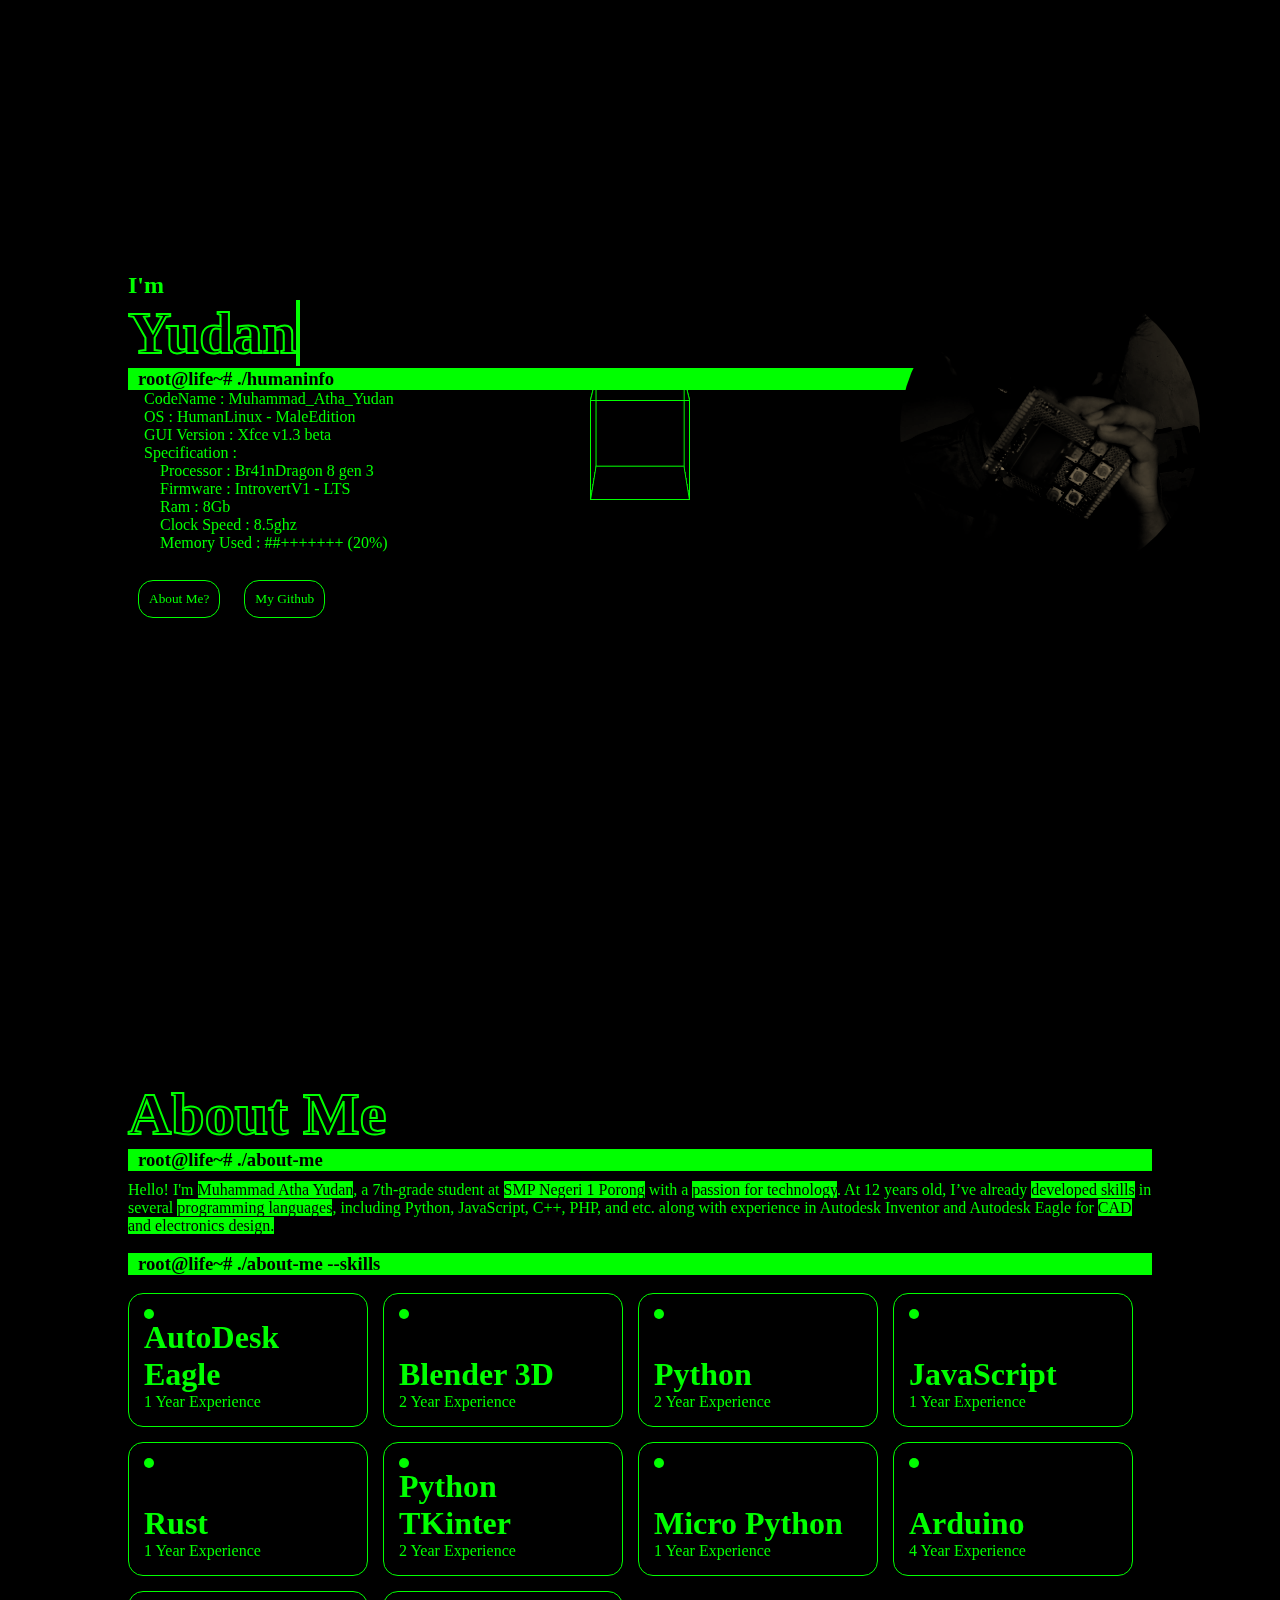
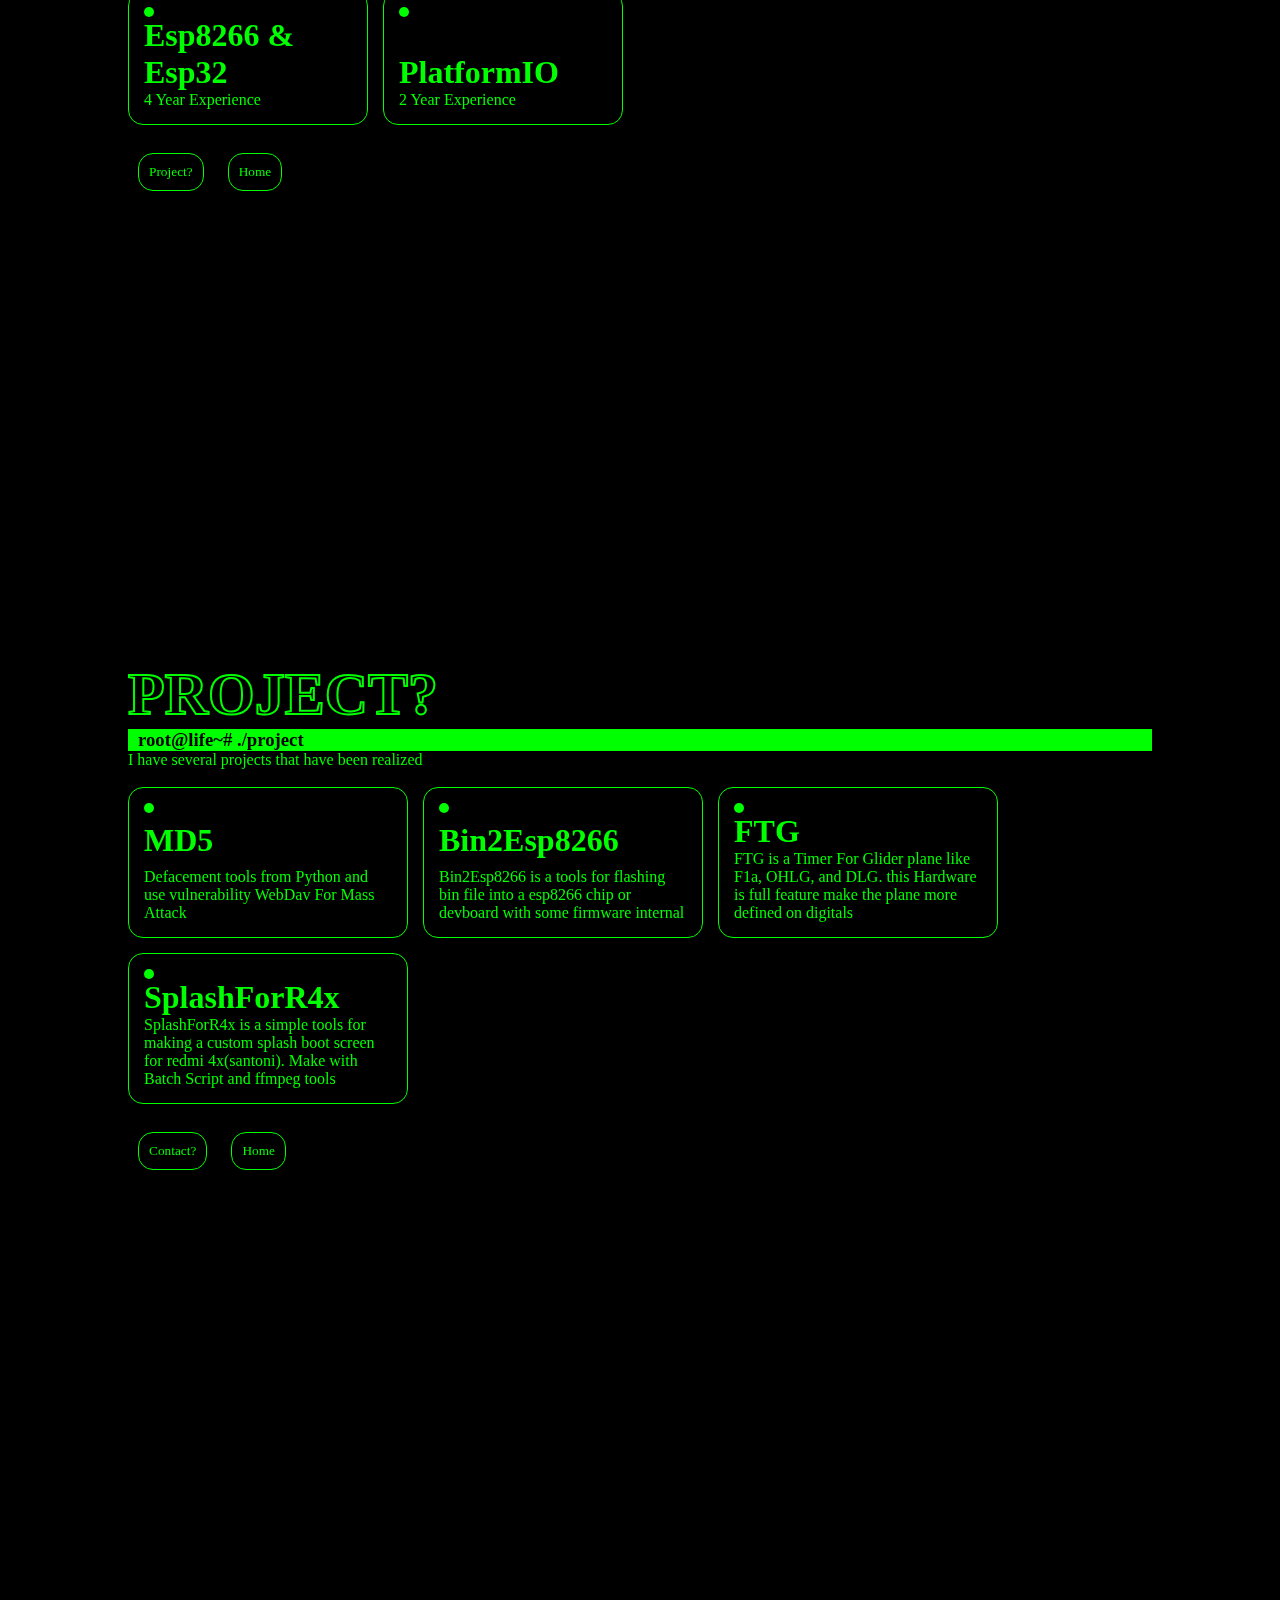
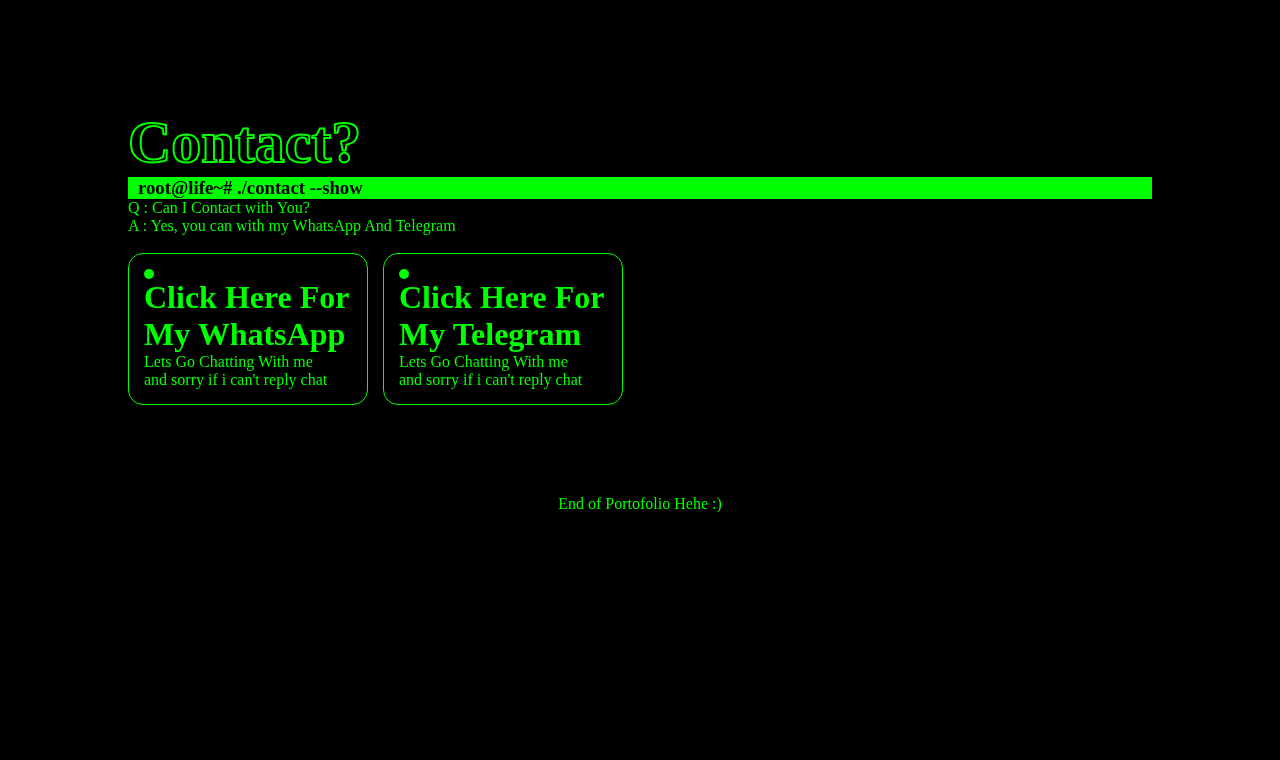
==== index.html @ 8630c917 "Update index.html" ====
<!DOCTYPE html>
<html lang="en">
<head>
    <meta charset="UTF-8">
    <meta http-equiv="X-UA-Compatible" content="IE=edge">
    <meta name="viewport" content="width=device-width, initial-scale=1.0">
    <title>Portofolio.</title>
    <link rel="stylesheet" href="./src/style/global.css"/>
</head>
<body>
    
    <div class="container">
        <div class="bg">
            <div class="perspective">
                <div class="box" id="box">
                    <div class="face top"></div>
                    <div class="face bottom"></div>
                    <div class="face back"></div>
                    <div class="face front"></div>
                    <div class="face left"></div>
                    <div class="face right"></div>
                </div>
              </div>
        </div>
        <div class="hal1">
            <div class="main">
                <div class="img">
                </div>
                <div class="title">
                    <h2>I'm</h2>
                    <h1><a class="typewrite" data-period="2000" data-type='[ "Yudan", "Hardware Engineer", "Software Engineer", "FVSCyber"]'>
                        <span class="wrap"></span>
                      </a></h1>
                    <h3>root@life~# ./humaninfo</h3>
                    <pre>
    CodeName : Muhammad_Atha_Yudan
    OS : HumanLinux - MaleEdition
    GUI Version : Xfce v1.3 beta
    Specification :
        Processor : Br41nDragon 8 gen 3
        Firmware : IntrovertV1 - LTS
        Ram : 8Gb
        Clock Speed : 8.5ghz
        Memory Used : ##+++++++ (20%)
                    </pre>
                    <div class="button">
                        <button onclick="location='#about-me'">About Me?</button>
                        <button onclick="location='https://github.com/FVSCyber'">My Github</button>
                    </div>
                </div>
            </div>
        </div>
        <div class="hal2" id="about-me">
            <div class="main">
                <!-- <div class="img"></div> -->
                <div class="content">
                    <div class="title">
                        <h1>About Me</h1>
                        <h3>root@life~# ./about-me</h3>
                        <p>Hello! I'm <u>Muhammad Atha Yudan</u>, a 7th-grade student at <u>SMP Negeri 1 Porong</u> with a <u>passion for technology</u>. At 12 years old, I’ve already <u>developed skills</u> in several <u>programming languages</u>, including Python, JavaScript, C++, PHP, and etc. along with experience in Autodesk Inventor and Autodesk Eagle for <u>CAD and electronics design.</u></p>
                        <br>
                        <h3>root@life~# ./about-me --skills</h3>
                        <br>
                    </div>
                    <div class="card">
                        <div class="item">
                            <div class="inti" data-images="">
                                <h1>AutoDesk Eagle</h1>
                                <p>1 Year Experience</p>
                            </div>
                        </div>
                        <div class="item">
                            <div class="inti" data-images="">
                                <h1>Blender 3D</h1>
                                <p>2 Year Experience</p>
                            </div>
                        </div>
                        <div class="item">
                            <div class="inti" data-images="">
                                <h1>Python</h1>
                                <p>2 Year Experience</p>
                            </div>
                        </div>
                        <div class="item">
                            <div class="inti" data-images="">
                                <h1>JavaScript</h1>
                                <p>1 Year Experience</p>
                            </div>
                        </div>
                        <div class="item">
                            <div class="inti" data-images="">
                                <h1>Rust</h1>
                                <p>1 Year Experience</p>
                            </div>
                        </div>
                        <div class="item">
                            <div class="inti" data-images="">
                                <h1>Python TKinter</h1>
                                <p>2 Year Experience</p>
                            </div>
                        </div>
                        <div class="item">
                            <div class="inti" data-images="">
                                <h1>Micro Python</h1>
                                <p>1 Year Experience</p>
                            </div>
                        </div>
                        <div class="item">
                            <div class="inti" data-images="">
                                <h1>Arduino</h1>
                                <p>4 Year Experience</p>
                            </div>
                        </div>
                        <div class="item">
                            <div class="inti" data-images="">
                                <h1>Esp8266 & Esp32</h1>
                                <p>4 Year Experience</p>
                            </div>
                        </div>
                        <div class="item">
                            <div class="inti" data-images="">
                                <h1>PlatformIO</h1>
                                <p>2 Year Experience</p>
                            </div>
                        </div>
                    </div>
                    <br>
                    <div class="button">
                        <button onclick="location='#project'">Project?</button>
                        <button onclick="location='#'">Home</button>
                    </div>
                </div>
            </div>
        </div>
        <div class="hal3" id="project">
            <div class="main">
                <div class="content">
                    <div class="title">
                        <h1>PROJECT?</h1>
                        <h3>root@life~# ./project</h3>
                        <p>I have several projects that have been realized</p>
                    </div>
                    <br>
                    <div class="card">
                        <div class="item">
                            <!-- <img src="./src/img/MASSDEFACE5-11-3-2024.png" alt="" style=" max-height: 180px; max-width: 100%;"> -->
                            <h1 images="md5">MD5</h1>
                            <!-- <h3>(MassDeface5)</h3> -->
                            <p>Defacement tools from Python and use vulnerability WebDav For Mass Attack</p>
                        </div>
                        <div class="item">
                            <!-- <img src="./src/img/heart.gif" alt="" style=" max-height: 180px; max-width: 100%;"> -->
                            <h1 images="md5">Bin2Esp8266</h1>
                            <!-- <h3>(Coming Soon)</h3> -->
                            <!-- <h3>(MassDeface5)</h3> -->
                            <p>Bin2Esp8266 is a tools for flashing bin file into a esp8266 chip or devboard with some firmware internal</p>
                        </div>
                        <div class="item">
                            <!-- <img src="./src/img/heart.gif" alt="" style=" max-height: 180px; max-width: 100%;"> -->
                            <h1 images="md5">FTG</h1>
                            <!-- <h3>(MassDeface5)</h3> -->
                            <p>FTG is a Timer For Glider plane like F1a, OHLG, and DLG. this Hardware is full feature make the plane more defined on digitals</p>
                        </div>
                        <div class="item">
                            <!-- <img src="./src/img/heart.gif" alt="" style=" max-height: 180px; max-width: 100%;"> -->
                            <h1 images="md5">SplashForR4x</h1>
                            <!-- <h3>(MassDeface5)</h3> -->
                            <p>SplashForR4x is a simple tools for making a custom splash boot screen for redmi 4x(santoni). Make with Batch Script and ffmpeg tools</p>
                        </div>
                    </div>
                    <br>
                    <div class="button">
                        <button onclick="location='#contact'">Contact?</button>
                        <button onclick="location='#'">Home</button>
                    </div>
                </div>
            </div>
        </div>
        <div class="hal4">
            <div class="main">
                <div class="content">
                    <div class="title">
                        <h1>Contact?</h1>
                        <h3>root@life~# ./contact --show</h3>
                        <p>Q : Can I Contact with You?
                            <br>A : Yes, you can with my WhatsApp And Telegram  
                        </p>
                        <br>
                    </div>
                    <div class="card">
                        <div class="item" onclick="location='https://api.whatsapp.com/send?phone=089672140030&text=hello+friend'">
                            <h1>Click Here For<br>My WhatsApp</h1>
                            <p>Lets Go Chatting With me <br>and sorry if i can't reply chat</p>
                        </div>
                        <div class="item" onclick="location='https://t.me/yudanatha'">
                            <h1>Click Here For<br>My Telegram</h1>
                            <p>Lets Go Chatting With me <br>and sorry if i can't reply chat</p>
                        </div>
                    </div>
                </div>
                <br>
                <br>
                <br>
                <br>
                <br>
                End of Portofolio Hehe :)
            </div>
        </div>
    </div>
    
    <script src="./src/js/index.js"></script>
    <script>
    
    </script>
</body>
</html>
---- src/style/global.css ----
/*? global clearing */
@import url('https://fonts.cdnfonts.com/css/ica-rubrik-bold');
:root{
    --color1: #000000;
    --color2: #3E065F;
    --color3: #00ff00;
    --color4: #00ff00;
    --size: 100px;
    scroll-behavior: smooth;
    cursor: url("../img/arrowhead\ \(1\).png"), auto;
}
  /* width */
::-webkit-scrollbar {
    width: 5px;
}
::-webkit-scrollbar-corner{
    background-color: #00ff00;
    /* height: 100px; */
}
/* Track */
::-webkit-scrollbar-track {
    background: #000000;
}

/* Handle */
::-webkit-scrollbar-thumb {
    /* background: var(--color4);  */
    border: 1px solid var(--color4);
    border-radius: 15px 0px 0px 15px;
}
::-webkit-scrollbar-thumb:active{
    background-color: var(--color4);
}

/* Handle on hover */
/* ::-webkit-scrollbar-thumb:hover {
  background: #555; 
} */
#canvas-container {
    position: fixed;
    top: 0;
    left: 0;
    width: 100vw;
    height: 100vh;
    display: flex;
    align-items: center;
    justify-content: center;
  }
*,
html,
body {
    font-family: 'ICA RubriK';
    /* font-family: 'Courier New', Courier, monospace; */
    margin: 0;
    padding: 0;
    box-sizing: border-box;
    /* background-color: #000000; */
}
body{
    background-color: #000000;
}
.bg{
    position: fixed;
    /* background-image: url("../img/heart.gif"); */
    /* background-position: center;
    background-repeat: no-repeat;
    background-size: 300px; */
    display: flex;
    justify-content: center;
    align-items: center;
    width: 100%;
    height: 100vh;
    z-index: -999999;
}
.hal1{
    z-index: 1;
    width: 100%;
    height: 100vh;
    /* background-color: var(--color1); */
    color: var(--color4);
    display: flex;
    justify-content: center;
    align-items: center;
}
.container{
    width: 100%;
    height: auto;
}
.main{
    z-index: 3;
    display: flex;
    flex-direction: column;
    width: 80%;
    justify-content: center;
    align-items: center;
    height: 100vh;
}
.img{
    cursor: url("../img/target-scope\ \(1\).png"), pointer;
    /* background-image: url("../img/heart.gif"); */
    background-image: url("../img/Char.jpeg");
    background-position: center;
    background-repeat: no-repeat;
    background-size: cover;
    width: 200px;
    height: 200px;
    border-radius: 50%;
    -webkit-filter: brightness(72%) contrast(135%) sepia(50%);
    filter: brightness(42%) contrast(135%) sepia(100%);
    /* border: 2px solid var(--color3); */
    /* box-shadow: 0 0 10px 5px var(--color4), 0 0 10px 10px var(--color3); */
    margin-bottom: 40px;
    /* animation: blink 4s cubic-bezier(0.075, 0.82, 0.165, 1) 0s forwards infinite; */
    transition: all ease-in-out .5s;
}
.img:hover{
    -webkit-filter: brightness(104%) contrast(120%);
    filter: brightness(108%) contrast(120%);
    transform: scale(1.2);
    /* opacity: 60%; */
}
@keyframes blink {
    0%{
        box-shadow: 0 0 10px 5px var(--color4), 0 0 10px 10px var(--color3);
    }
    50%{
        /* transform: rotateY(45deg) rotateX(45deg) scale(1.2); */
        box-shadow: none;

    }
    100%{
        box-shadow: 0 0 10px 5px var(--color4), 0 0 10px 10px var(--color3);
    }
}
.title {
    width: 100%;
    /* max-width: 80%; */
}
.title h1{
    color: transparent;
    -webkit-text-stroke: 2px var(--color3);
    font-size: 35px;
}

.title h3{
    color: var(--color1);
    background-color: var(--color4);
    padding-left: 10px;
    width: 100%;
}
.button button{
    /* margin-top: 20px; */
    cursor: url("../img/target-scope\ \(1\).png"), pointer;
    margin: 10px;
    border: 1px solid var(--color4);
    padding: 10px;
    background-color: transparent;
    color: var(--color4);
    border-radius: 15px;
    transition: all cubic-bezier(0.075, 0.82, 0.165, 1) .3s;
}
.button button:hover{
    /* background-color: var(--color4); */
    /* color: var(--color1); */
    box-shadow: -3px 3px 2px 0 var(--color4);
    transform: scale(1.1);
}
.hal2{
    background-size: 200px;
    width: 100%;
    height: 300vh;
    /* background-color: black; */
    color: var(--color4);
    display: flex;
    justify-content: center;
    align-items: center;
}

.hal2 .main .img{
    width: 100px;
    height: 100px;
}
.hal2 .main{
    display: flex;
    height: max-content;
    /* flex-direction: row; */
    /* font-size: 10px; */
}
.hal2 .main .title p{
    margin-top: 10px;
}
.hilight{
    width: fit-content;
    color: var(--color1);
    background-color: var(--color4);
}
.card {
    display: flex;
    flex-wrap: wrap;
    justify-content: start;
    gap: 15px;
    columns: 300px;
}

.card .item {
    background-size: cover;
    border: 1px solid var(--color4);
    padding: 15px;
    display: flex;
    flex-direction: column;
    align-items: start;
    justify-content: space-between;
    width: 180px;
    border-radius: 15px;
    box-sizing: border-box;
    transition: all cubic-bezier(0.075, 0.82, 0.165, 1) 1s;
}
.card .item::before{
    /* background: #fff; */
    border-radius: 50px;
    content: "";
    position: sticky;
    width: 10px;
    height: 10px;
    background-color: var(--color4);
    /* background-image: url("../img/Char.jpeg"); */
    background-position: center;
    background-repeat: no-repeat;
    background-size: cover;
    transition: all cubic-bezier(0.075, 0.82, 0.165, 1) 1s;
    left: 0%;
}
.card .item:hover::before{
    width: 100%;
    /* height: 100px; */
    /* background-size: 100px; */
    /* left: 5%; */
}
.card .item:hover{
    box-shadow: -5px 5px 1px 1px var(--color4);
    transform: scale(1.05);
}
.content{
    width: 100%;
}
.hal3{
    width: 100%;
    height: 120vh;
    /* background-color: black; */
    color: var(--color4);
    display: flex;
    justify-content: center;
    align-items: center;
}
.hal3 .card .item{
    width: 280px;
}
u{
    background-color: var(--color4);
    color: var(--color1);
    text-decoration: none;
}
.hal4{
    z-index: 1;
    width: 100%;
    height: 100vh;
    /* background-color: var(--color1); */
    color: var(--color4);
    display: flex;
    justify-content: center;
    align-items: center;
}

.perspective {
  position: relative;
  perspective: 800px;
  perspective-origin: 50% -200px;
}

.box {  
  width: var(--size);
  aspect-ratio: 1;  

  position: relative;
  transform-style: preserve-3d;
  
  transform-origin: 50px bottom -50px;
  /* transform: rotateY(80deg); */
  /* animation: rotate 4s linear infinite; */
}

.face {
  position: absolute;
  display: flex;
  justify-content: center;
  align-items: center;
  width: var(--size);
  aspect-ratio: 1;
  color: #00ff00;
  /* background-color: hsl(
    ,
    100%,
    var(--lightness)
  ); */
  border: 1px solid var(--color4);
  
  transform-style: preserve-3d;
}

.face.front {
  --lightness: 66%;
}

.face.bottom {
  --lightness: 74%;
  top: 100%;
  transform-origin: top;
  transform: rotateX(-90deg);
}

.face.top {
  --lightness: 74%;
  bottom: 100%;
  transform-origin: bottom;
  transform: rotateX(90deg);
}

.face.back {
  --lightness: 78%;
  bottom: 200%;
  transform-origin: center 150px -50px;
  transform: rotateX(180deg);
}

.face.right {
  --lightness: 70%;
  left: 100%;
  transform-origin: left;
  transform: rotateY(90deg);
}

.face.left {
  --lightness: 70%;
  right: 100%;
  transform-origin: right;
  transform: rotateY(-90deg);
}

@keyframes rotate {
  from {
    transform: rotate(0);
  }
  to {
    transform: rotateY(360deg);
  }
}
  
@media (min-width: 1024px) {
    .hal1 .img{
        position: absolute;
        right: 80px;
        width: 300px;
        height: 300px;
    }
    .hal2{
        height: 120vh;
    }
    /* .hal1 .title h1::before{
        content: "MUHAMMAD ATHA ";
    } */
    .card .item {
        width: 240px;
    }
    
    /* .card  */
    .title h1{
        font-size: 60px;
    }
}


/* Responsive styling */
@media (max-width: 768px) {
    .img{
        -webkit-filter: brightness(104%) contrast(120%);
    filter: brightness(108%) contrast(120%);
    }
    .card .item {
        width: 100%;
    }
    .hal3 .card .item {
        width: 100%;
    }
}
@media (max-width: 480px) {
    .hal2{
        height: 240vh;
    }
    .img{
    transform: scale(0.7);
    }
    .img:hover{
    transform: scale(0.8);
    }
}
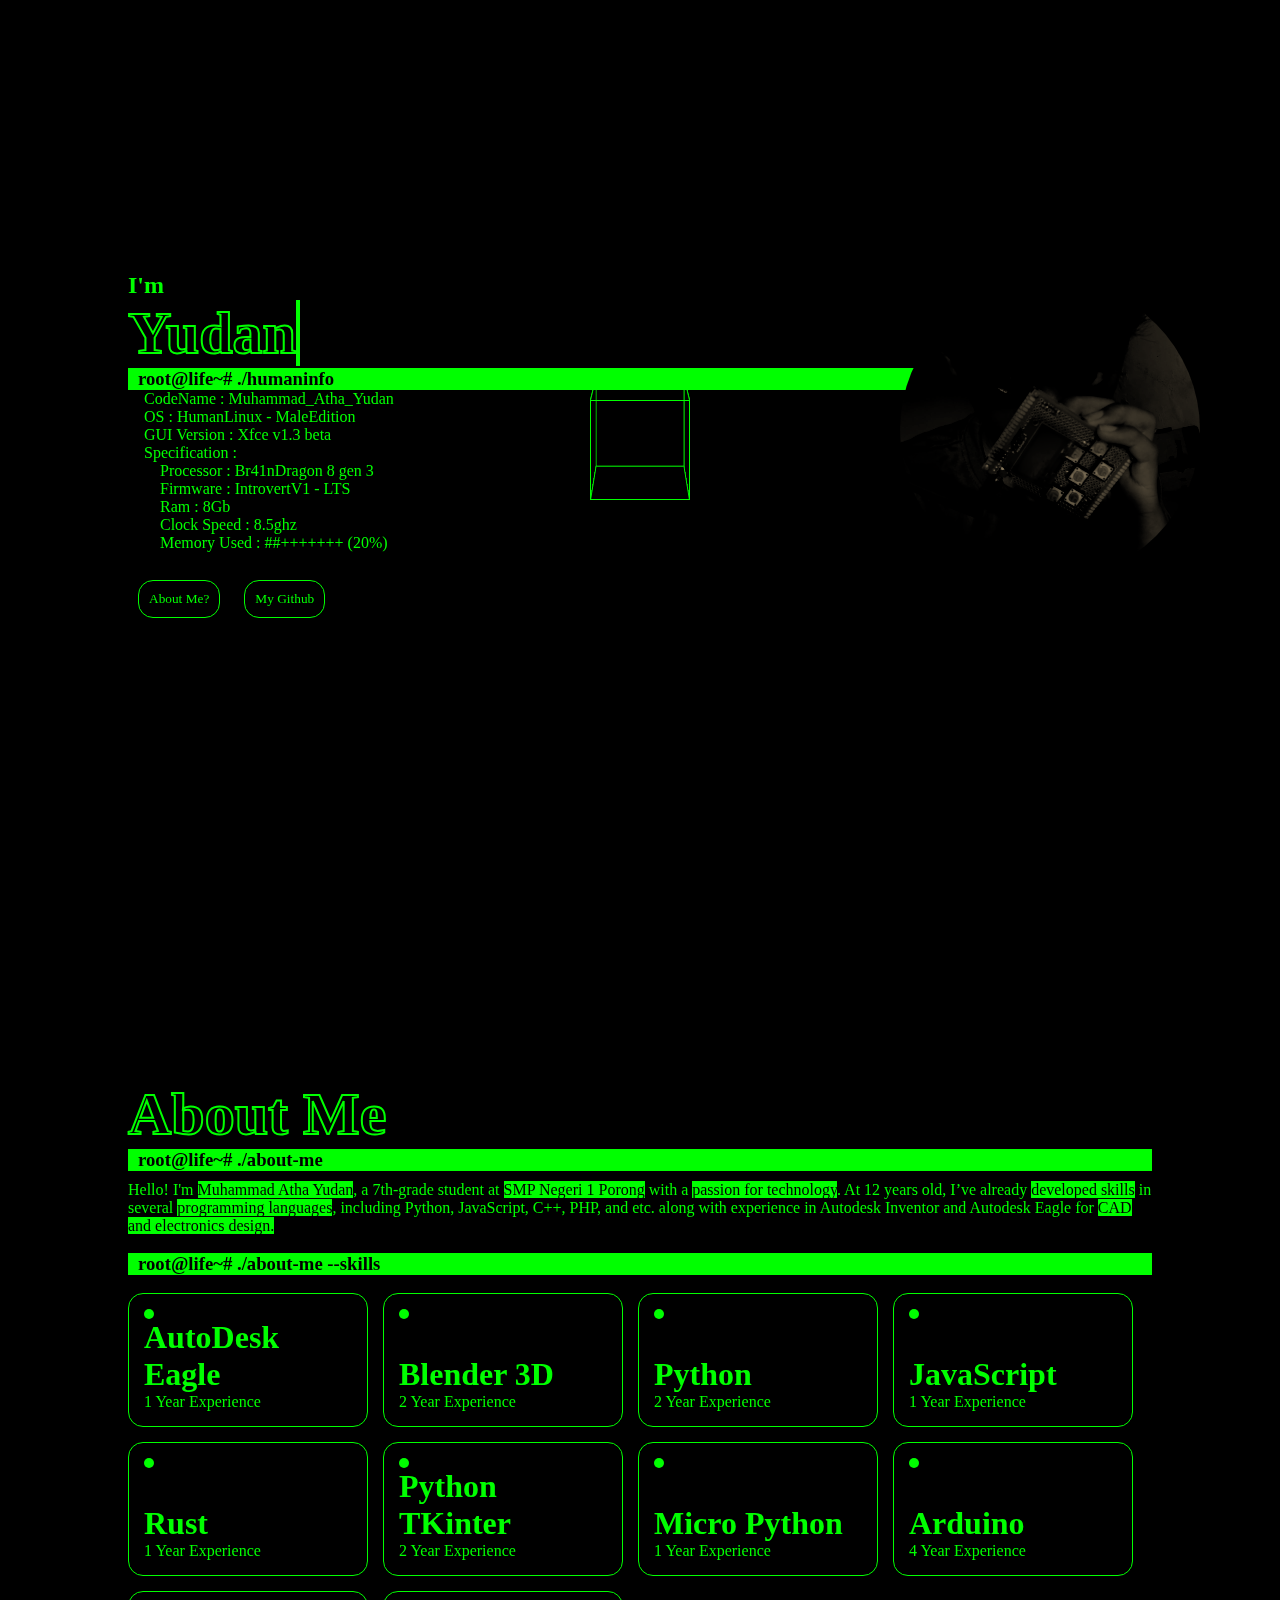
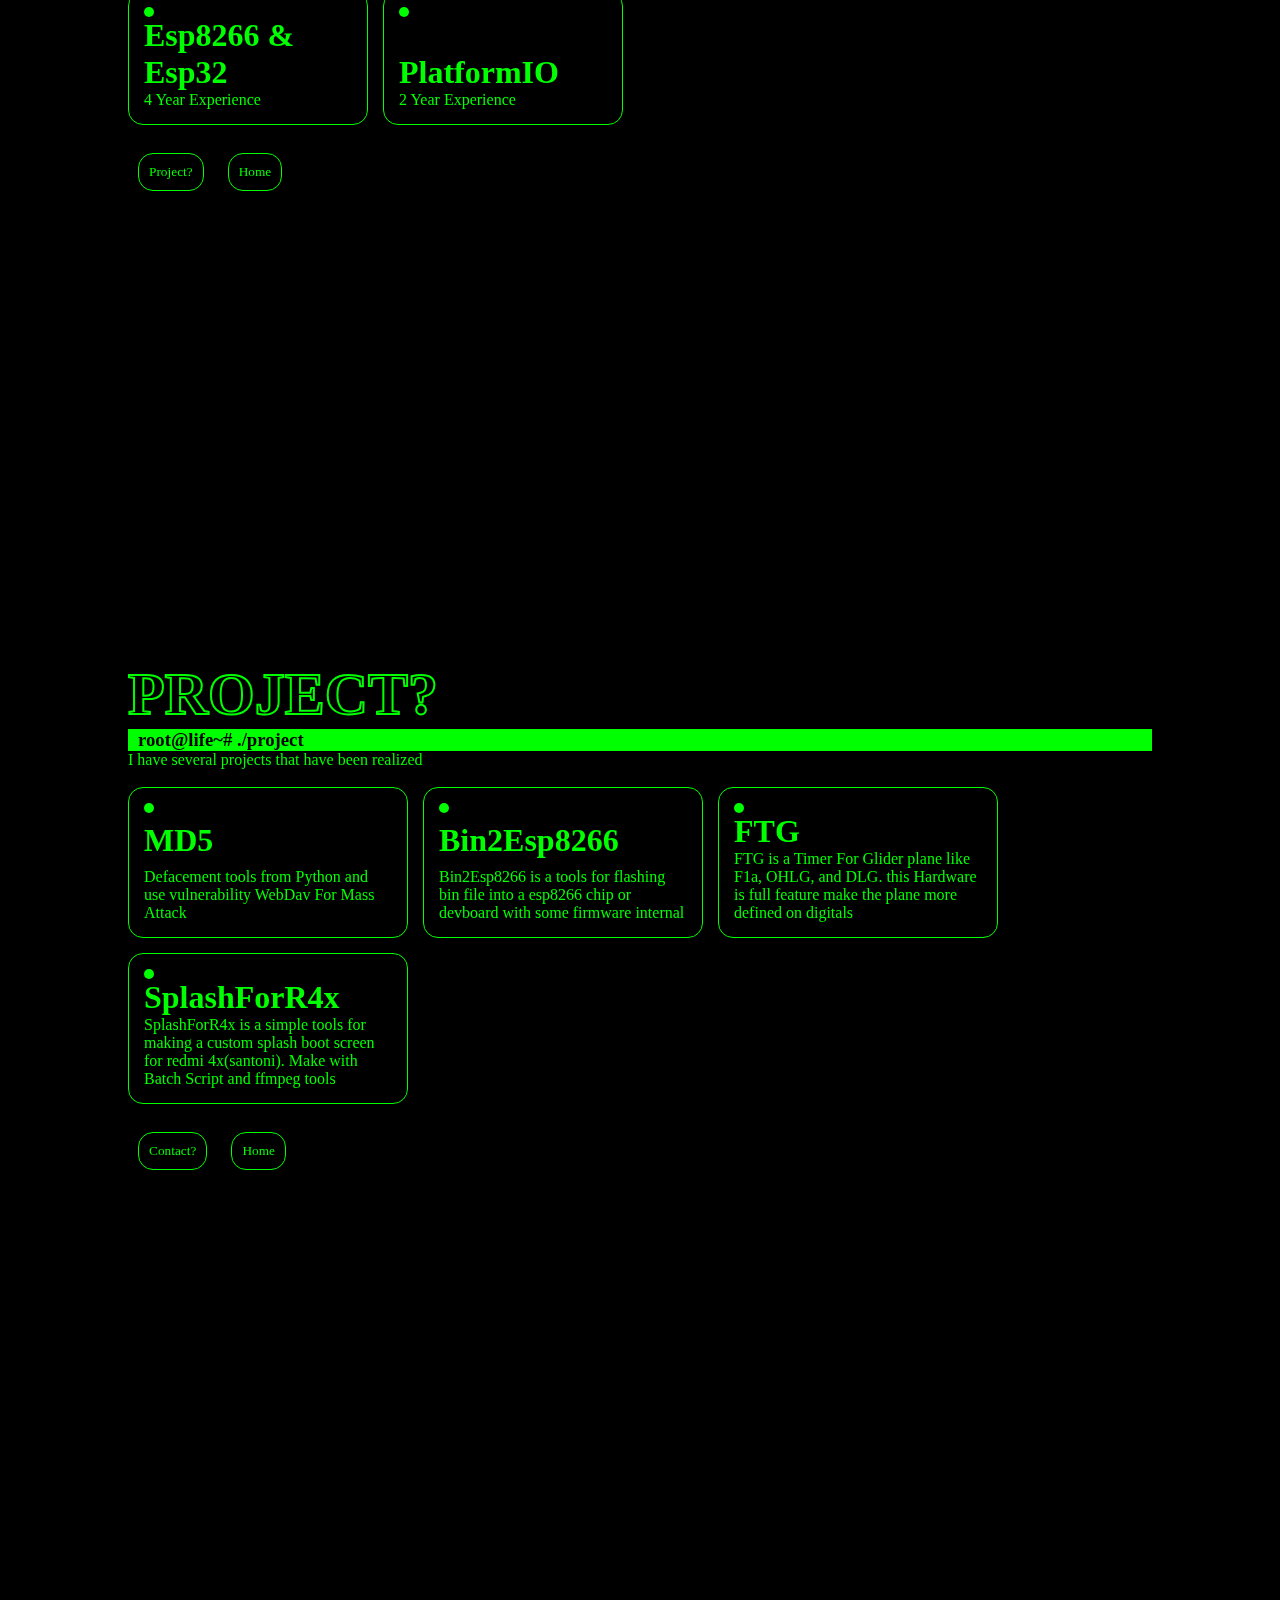
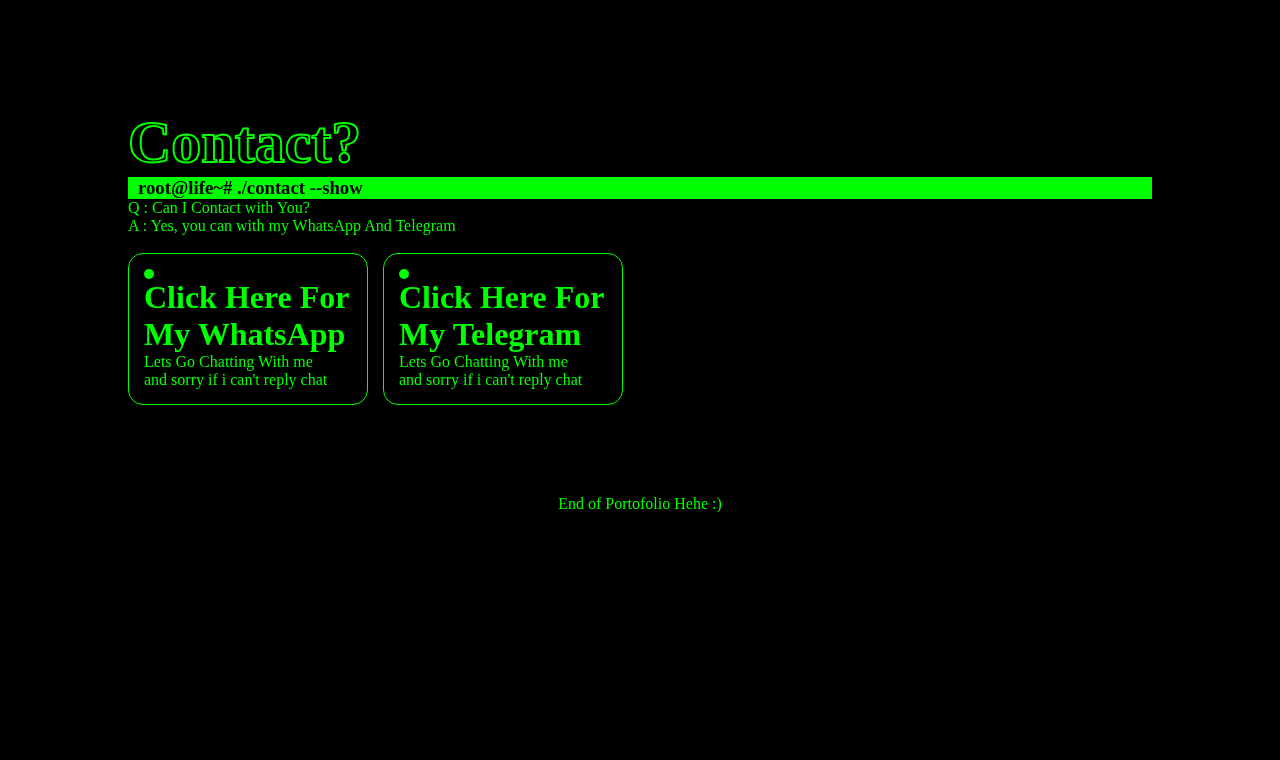
==== commit 2e99b479: "Update index.html" ====
--- a/index.html
+++ b/index.html
@@ -176,7 +176,7 @@
                 </div>
             </div>
         </div>
-        <div class="hal4">
+        <div class="hal4" id="contact">
             <div class="main">
                 <div class="content">
                     <div class="title">
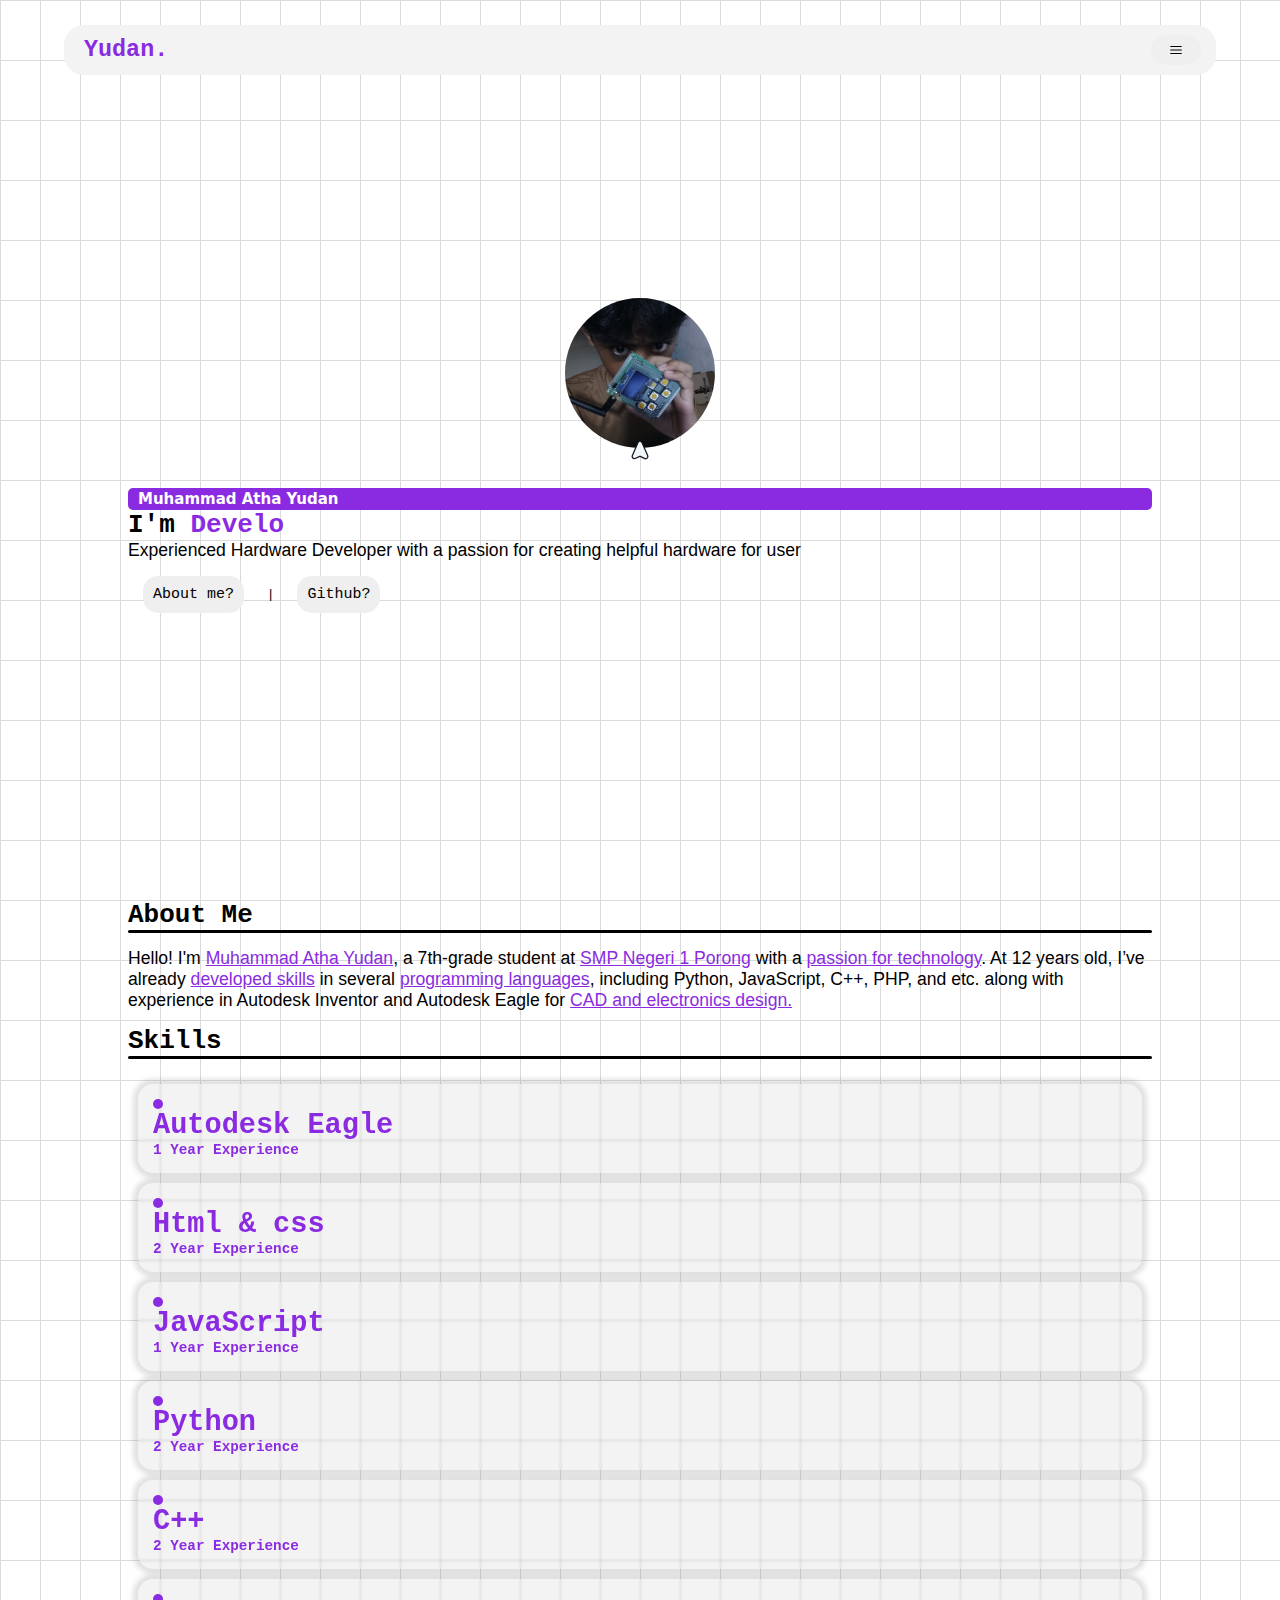
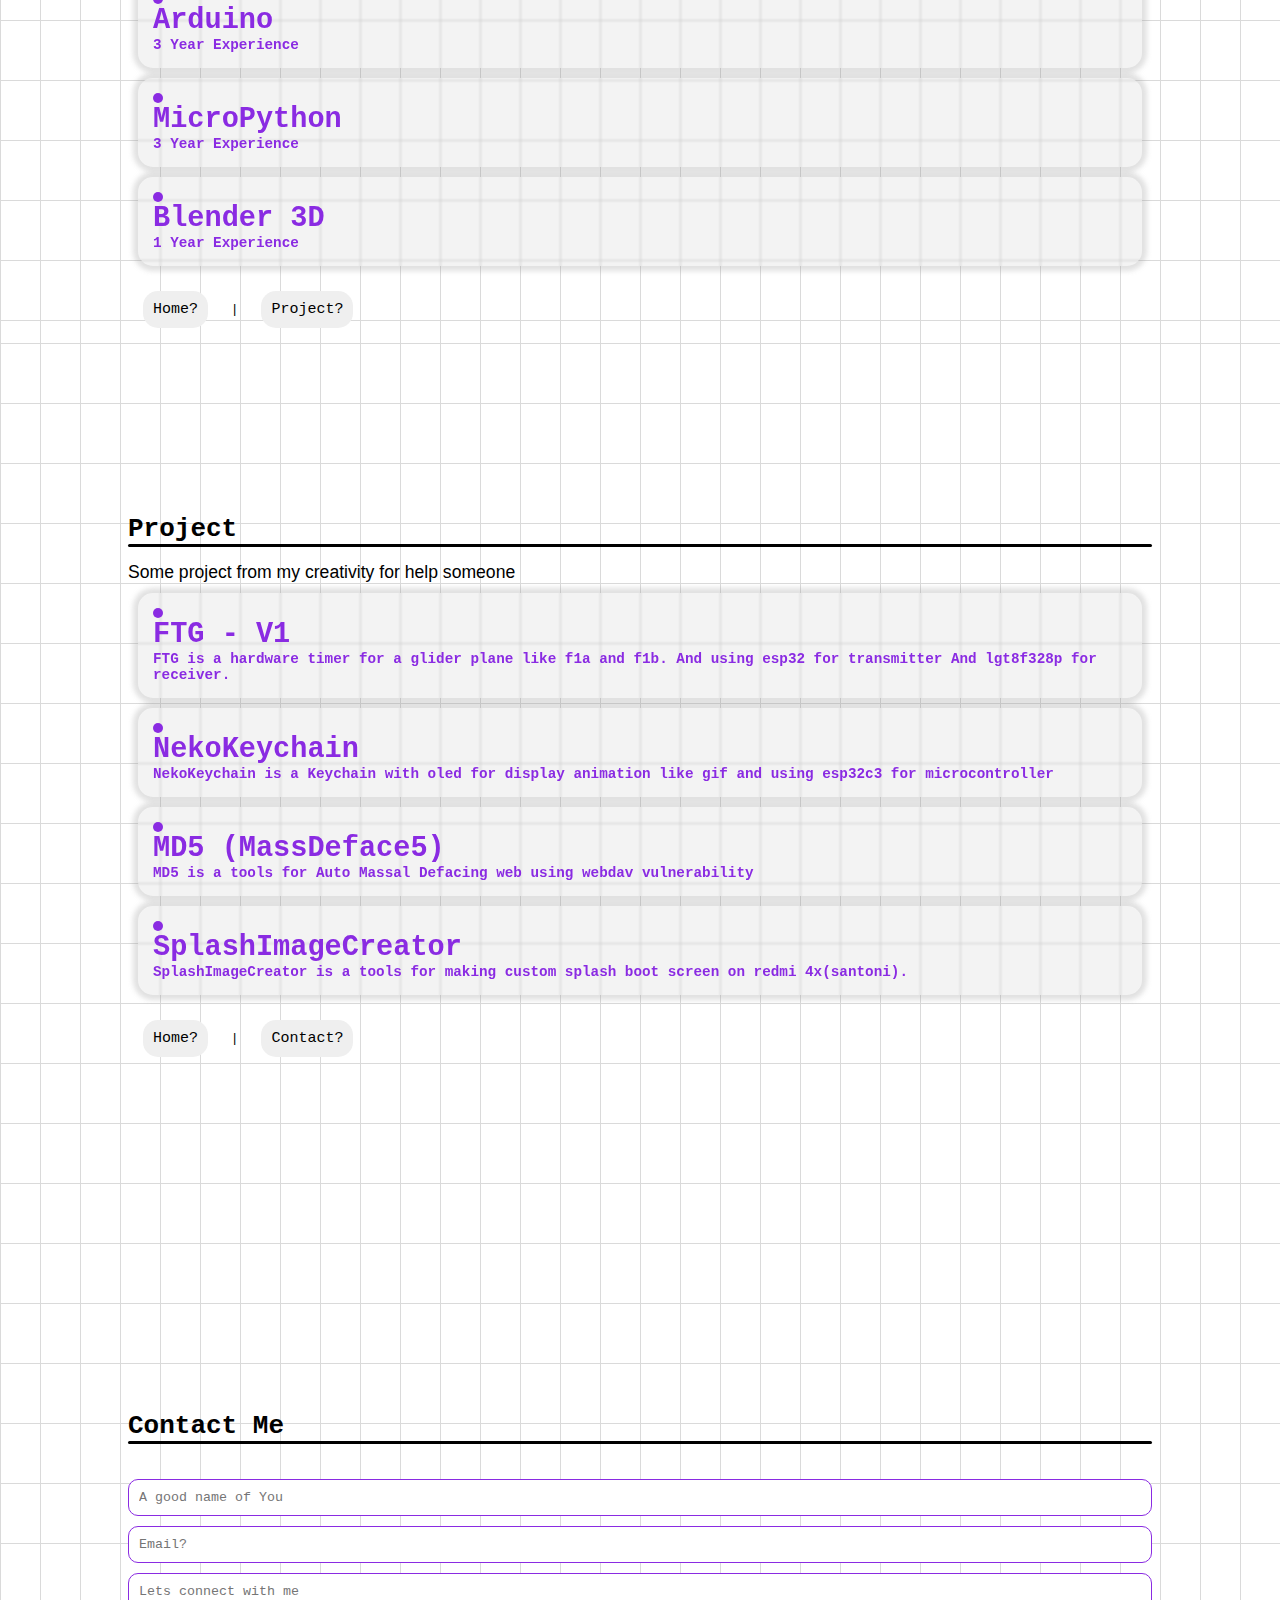
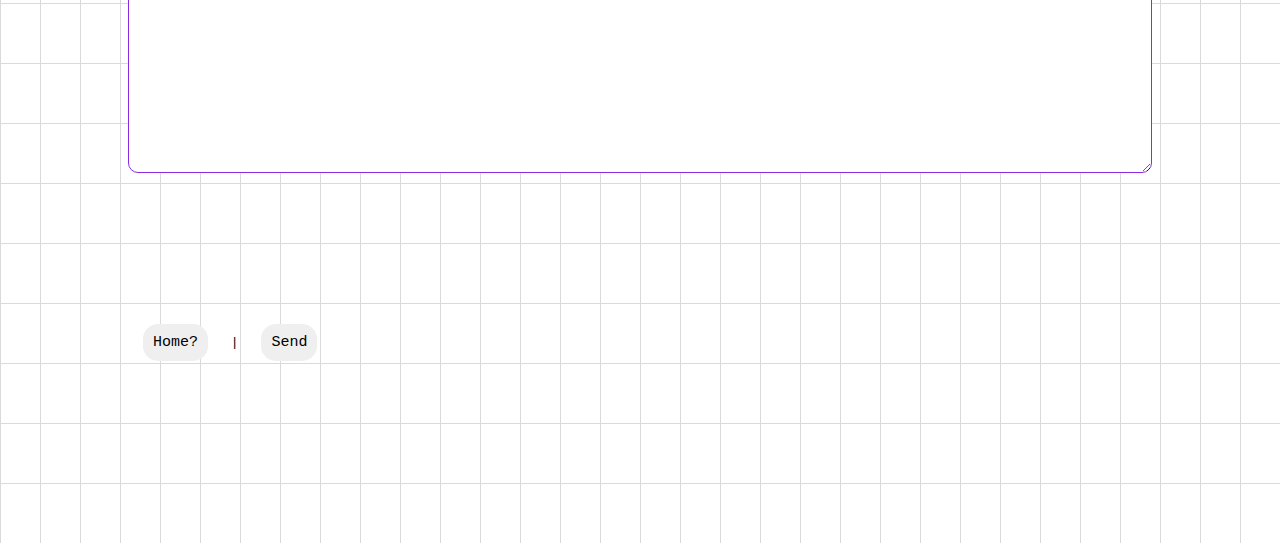
==== commit c23677cc: "Add files via upload" ====
--- a/index.html
+++ b/index.html
@@ -4,213 +4,152 @@
     <meta charset="UTF-8">
     <meta http-equiv="X-UA-Compatible" content="IE=edge">
     <meta name="viewport" content="width=device-width, initial-scale=1.0">
-    <title>Portofolio.</title>
+    <title>✨ Scratch Project ✨</title>
+    <!-- 👇 css code file 👇 -->
     <link rel="stylesheet" href="./src/style/global.css"/>
 </head>
 <body>
-    
-    <div class="container">
-        <div class="bg">
-            <div class="perspective">
-                <div class="box" id="box">
-                    <div class="face top"></div>
-                    <div class="face bottom"></div>
-                    <div class="face back"></div>
-                    <div class="face front"></div>
-                    <div class="face left"></div>
-                    <div class="face right"></div>
-                </div>
-              </div>
-        </div>
-        <div class="hal1">
-            <div class="main">
-                <div class="img">
-                </div>
-                <div class="title">
-                    <h2>I'm</h2>
-                    <h1><a class="typewrite" data-period="2000" data-type='[ "Yudan", "Hardware Engineer", "Software Engineer", "FVSCyber"]'>
-                        <span class="wrap"></span>
-                      </a></h1>
-                    <h3>root@life~# ./humaninfo</h3>
-                    <pre>
-    CodeName : Muhammad_Atha_Yudan
-    OS : HumanLinux - MaleEdition
-    GUI Version : Xfce v1.3 beta
-    Specification :
-        Processor : Br41nDragon 8 gen 3
-        Firmware : IntrovertV1 - LTS
-        Ram : 8Gb
-        Clock Speed : 8.5ghz
-        Memory Used : ##+++++++ (20%)
-                    </pre>
-                    <div class="button">
-                        <button onclick="location='#about-me'">About Me?</button>
-                        <button onclick="location='https://github.com/FVSCyber'">My Github</button>
-                    </div>
+    <nav>
+        
+        <a class="logo" onclick="page(1)">Yudan.</a>
+        <!-- <div class="nav"> -->
+            <button class="github">
+                <svg xmlns="http://www.w3.org/2000/svg" width="14" height="14" viewBox="0 0 24 24" fill="none">
+                    <path d="M2 6C2 5.44772 2.44772 5 3 5H21C21.5523 5 22 5.44772 22 6C22 6.55228 21.5523 7 21 7H3C2.44772 7 2 6.55228 2 6Z" fill="currentColor"/>
+                    <path d="M2 12.0322C2 11.4799 2.44772 11.0322 3 11.0322H21C21.5523 11.0322 22 11.4799 22 12.0322C22 12.5845 21.5523 13.0322 21 13.0322H3C2.44772 13.0322 2 12.5845 2 12.0322Z" fill="currentColor"/>
+                    <path d="M3 17.0645C2.44772 17.0645 2 17.5122 2 18.0645C2 18.6167 2.44772 19.0645 3 19.0645H21C21.5523 19.0645 22 18.6167 22 18.0645C22 17.5122 21.5523 17.0645 21 17.0645H3Z" fill="currentColor"/>
+                </svg>
+            </button>
+        <!-- </div> -->
+        <!-- <input type="checkbox" name="darkmode" id="darkmode"> -->
+    </nav>
+    <div class="container" id="container">
+        <!-- <div class="bg"></div> -->
+        <div id="cursor-1 home" class="home container container-cursor-1" >
+            <div class="main-content">
+                <div class="centered"><div class="img"></div></div>
+                <br>
+                <h3>Muhammad Atha Yudan</h3>
+                <h1>I'm <a class="typewrite" data-period="1000" data-type='[ "Developer","Hardware Dev", "Software Dev" ]'>
+                    <span class="wrap"></span>
+                  </a></h1>
+                <p>Experienced Hardware Developer with a passion for creating helpful hardware for user</p>
+                <div class="button">
+                    <button class="btn" data-color-btn="yellow" onclick="location='#aboutme'">About me?</button> |
+                    <button class="btn" data-color-btn="github" onclick="github()">Github?</button>
                 </div>
             </div>
         </div>
-        <div class="hal2" id="about-me">
-            <div class="main">
-                <!-- <div class="img"></div> -->
-                <div class="content">
-                    <div class="title">
-                        <h1>About Me</h1>
-                        <h3>root@life~# ./about-me</h3>
-                        <p>Hello! I'm <u>Muhammad Atha Yudan</u>, a 7th-grade student at <u>SMP Negeri 1 Porong</u> with a <u>passion for technology</u>. At 12 years old, I’ve already <u>developed skills</u> in several <u>programming languages</u>, including Python, JavaScript, C++, PHP, and etc. along with experience in Autodesk Inventor and Autodesk Eagle for <u>CAD and electronics design.</u></p>
-                        <br>
-                        <h3>root@life~# ./about-me --skills</h3>
-                        <br>
+        <div id="cursor-1" class="home container container-cursor-1">
+            <div class="main-content" id="aboutme" >
+                
+                <h1 class="title">About Me</h1>
+                <br>
+                <p>Hello! I'm <u>Muhammad Atha Yudan</u>, a 7th-grade student at <u>SMP Negeri 1 Porong</u> with a <u>passion for technology</u>. At 12 years old, I’ve already <u>developed skills</u> in several <u>programming languages</u>, including Python, JavaScript, C++, PHP, and etc. along with experience in Autodesk Inventor and Autodesk Eagle for <u>CAD and electronics design.</u></p>
+                <br>
+                <h1 class="title">Skills</h1>
+                <br>
+                <div class="card">
+                    <div class="item">
+                        <h1>Autodesk Eagle</h1>
+                        <h4>1 Year Experience</h4>
                     </div>
-                    <div class="card">
-                        <div class="item">
-                            <div class="inti" data-images="">
-                                <h1>AutoDesk Eagle</h1>
-                                <p>1 Year Experience</p>
-                            </div>
-                        </div>
-                        <div class="item">
-                            <div class="inti" data-images="">
-                                <h1>Blender 3D</h1>
-                                <p>2 Year Experience</p>
-                            </div>
-                        </div>
-                        <div class="item">
-                            <div class="inti" data-images="">
-                                <h1>Python</h1>
-                                <p>2 Year Experience</p>
-                            </div>
-                        </div>
-                        <div class="item">
-                            <div class="inti" data-images="">
-                                <h1>JavaScript</h1>
-                                <p>1 Year Experience</p>
-                            </div>
-                        </div>
-                        <div class="item">
-                            <div class="inti" data-images="">
-                                <h1>Rust</h1>
-                                <p>1 Year Experience</p>
-                            </div>
-                        </div>
-                        <div class="item">
-                            <div class="inti" data-images="">
-                                <h1>Python TKinter</h1>
-                                <p>2 Year Experience</p>
-                            </div>
-                        </div>
-                        <div class="item">
-                            <div class="inti" data-images="">
-                                <h1>Micro Python</h1>
-                                <p>1 Year Experience</p>
-                            </div>
-                        </div>
-                        <div class="item">
-                            <div class="inti" data-images="">
-                                <h1>Arduino</h1>
-                                <p>4 Year Experience</p>
-                            </div>
-                        </div>
-                        <div class="item">
-                            <div class="inti" data-images="">
-                                <h1>Esp8266 & Esp32</h1>
-                                <p>4 Year Experience</p>
-                            </div>
-                        </div>
-                        <div class="item">
-                            <div class="inti" data-images="">
-                                <h1>PlatformIO</h1>
-                                <p>2 Year Experience</p>
-                            </div>
-                        </div>
+                    <div class="item">
+                        <h1>Html & css</h1>
+                        <h4>2 Year Experience</h4>
                     </div>
-                    <br>
-                    <div class="button">
-                        <button onclick="location='#project'">Project?</button>
-                        <button onclick="location='#'">Home</button>
+                    <div class="item">
+                        <h1>JavaScript</h1>
+                        <h4>1 Year Experience</h4>
                     </div>
+                    <div class="item">
+                        <h1>Python</h1>
+                        <h4>2 Year Experience</h4>
+                    </div>
+                    <div class="item">
+                        <h1>C++</h1>
+                        <h4>2 Year Experience</h4>
+                    </div>
+                    <div class="item">
+                        <h1>Arduino</h1>
+                        <h4>3 Year Experience</h4>
+                    </div>
+                    <div class="item">
+                        <h1>MicroPython</h1>
+                        <h4>3 Year Experience</h4>
+                    </div>
+                    <div class="item">
+                        <h1>Blender 3D</h1>
+                        <h4>1 Year Experience</h4>
+                    </div>
+                </div>
+                <div class="button">
+                    <button class="btn" data-color-btn="red" onclick="location='#home'">Home?</button> |
+                    <button class="btn" data-color-btn="yellow" onclick="location='#project'">Project?</button>
                 </div>
             </div>
         </div>
-        <div class="hal3" id="project">
-            <div class="main">
-                <div class="content">
-                    <div class="title">
-                        <h1>PROJECT?</h1>
-                        <h3>root@life~# ./project</h3>
-                        <p>I have several projects that have been realized</p>
+        
+        <div id="cursor-1" class="home container container-cursor-1">
+            <div class="main-content" id="project">
+                
+                <h1 class="title">Project</h1>
+                <br>
+                <p>Some project from my creativity for help someone</p>
+                <!-- <p>Hello! I'm <u>Muhammad Atha Yudan</u>, a 7th-grade student at <u>SMP Negeri 1 Porong</u> with a <u>passion for technology</u>. At 12 years old, I’ve already <u>developed skills</u> in several <u>programming languages</u>, including Python, JavaScript, C++, PHP, and etc. along with experience in Autodesk Inventor and Autodesk Eagle for <u>CAD and electronics design.</u></p> -->
+                <div class="card">
+                    <div class="item">
+                        <h1>FTG - V1</h1>
+                        <h4>FTG is a hardware timer for a glider plane like f1a and f1b. And using esp32 for transmitter And lgt8f328p for receiver.</h4>
                     </div>
-                    <br>
-                    <div class="card">
-                        <div class="item">
-                            <!-- <img src="./src/img/MASSDEFACE5-11-3-2024.png" alt="" style=" max-height: 180px; max-width: 100%;"> -->
-                            <h1 images="md5">MD5</h1>
-                            <!-- <h3>(MassDeface5)</h3> -->
-                            <p>Defacement tools from Python and use vulnerability WebDav For Mass Attack</p>
-                        </div>
-                        <div class="item">
-                            <!-- <img src="./src/img/heart.gif" alt="" style=" max-height: 180px; max-width: 100%;"> -->
-                            <h1 images="md5">Bin2Esp8266</h1>
-                            <!-- <h3>(Coming Soon)</h3> -->
-                            <!-- <h3>(MassDeface5)</h3> -->
-                            <p>Bin2Esp8266 is a tools for flashing bin file into a esp8266 chip or devboard with some firmware internal</p>
-                        </div>
-                        <div class="item">
-                            <!-- <img src="./src/img/heart.gif" alt="" style=" max-height: 180px; max-width: 100%;"> -->
-                            <h1 images="md5">FTG</h1>
-                            <!-- <h3>(MassDeface5)</h3> -->
-                            <p>FTG is a Timer For Glider plane like F1a, OHLG, and DLG. this Hardware is full feature make the plane more defined on digitals</p>
-                        </div>
-                        <div class="item">
-                            <!-- <img src="./src/img/heart.gif" alt="" style=" max-height: 180px; max-width: 100%;"> -->
-                            <h1 images="md5">SplashForR4x</h1>
-                            <!-- <h3>(MassDeface5)</h3> -->
-                            <p>SplashForR4x is a simple tools for making a custom splash boot screen for redmi 4x(santoni). Make with Batch Script and ffmpeg tools</p>
-                        </div>
+                    <div class="item">
+                        <h1>NekoKeychain</h1>
+                        <h4>NekoKeychain is a Keychain with oled for display animation like gif and using esp32c3 for microcontroller</h4>
                     </div>
-                    <br>
-                    <div class="button">
-                        <button onclick="location='#contact'">Contact?</button>
-                        <button onclick="location='#'">Home</button>
+                    <div class="item">
+                        <h1>MD5 (MassDeface5)</h1>
+                        <h4>MD5 is a tools for Auto Massal Defacing web using webdav vulnerability</h4>
                     </div>
+                    <div class="item">
+                        <h1>SplashImageCreator</h1>
+                        <h4>SplashImageCreator is a tools for making custom splash boot screen on redmi 4x(santoni).</h4>
+                    </div>
+                </div>
+                <div class="button">
+                    <button class="btn" data-color-btn="yellow" onclick="location='#home'">Home?</button> |
+                    <button class="btn" data-color-btn="purple" onclick="location='#contact'">Contact?</button>
                 </div>
             </div>
         </div>
-        <div class="hal4" id="contact">
-            <div class="main">
-                <div class="content">
-                    <div class="title">
-                        <h1>Contact?</h1>
-                        <h3>root@life~# ./contact --show</h3>
-                        <p>Q : Can I Contact with You?
-                            <br>A : Yes, you can with my WhatsApp And Telegram  
-                        </p>
-                        <br>
-                    </div>
-                    <div class="card">
-                        <div class="item" onclick="location='https://api.whatsapp.com/send?phone=089672140030&text=hello+friend'">
-                            <h1>Click Here For<br>My WhatsApp</h1>
-                            <p>Lets Go Chatting With me <br>and sorry if i can't reply chat</p>
-                        </div>
-                        <div class="item" onclick="location='https://t.me/yudanatha'">
-                            <h1>Click Here For<br>My Telegram</h1>
-                            <p>Lets Go Chatting With me <br>and sorry if i can't reply chat</p>
-                        </div>
-                    </div>
+        <div id="cursor-1" class="home container container-cursor-1">
+            <div class="main-content" id="contact">
+                
+                <h1 class="title">Contact Me</h1>
+                <br>
+                <div class="contact-box">
+                    
+                    <form action="">
+                        <input type="text" name="name" id="name" placeholder="A good name of You">
+                        <input type="email" name="email" id="email" placeholder="Email?">
+                        <textarea name="pesan" id="pesan" placeholder="Lets connect with me"></textarea>
+                    </form>
                 </div>
-                <br>
-                <br>
-                <br>
-                <br>
-                <br>
-                End of Portofolio Hehe :)
+                <!-- <p>Hello! I'm <u>Muhammad Atha Yudan</u>, a 7th-grade student at <u>SMP Negeri 1 Porong</u> with a <u>passion for technology</u>. At 12 years old, I’ve already <u>developed skills</u> in several <u>programming languages</u>, including Python, JavaScript, C++, PHP, and etc. along with experience in Autodesk Inventor and Autodesk Eagle for <u>CAD and electronics design.</u></p> -->
+                
+                <div class="button">
+                    <button class="btn" data-color-btn="red" onclick="location='#home'"">Home?</button> |
+                    <button class="btn" data-color-btn="purple">Send</button>
+                </div>
             </div>
         </div>
     </div>
-    
+    <div class="curzr-arrow-pointer" hidden>
+        <svg xmlns="http://www.w3.org/2000/svg" viewBox="0 0 32 32">
+            <path class="inner" d="M25,30a5.82,5.82,0,0,1-1.09-.17l-.2-.07-7.36-3.48a.72.72,0,0,0-.35-.08.78.78,0,0,0-.33.07L8.24,29.54a.66.66,0,0,1-.2.06,5.17,5.17,0,0,1-1,.15,3.6,3.6,0,0,1-3.29-5L12.68,4.2a3.59,3.59,0,0,1,6.58,0l9,20.74A3.6,3.6,0,0,1,25,30Z" fill="#F2F5F8" />
+            <path class="outer" d="M16,3A2.59,2.59,0,0,1,18.34,4.6l9,20.74A2.59,2.59,0,0,1,25,29a5.42,5.42,0,0,1-.86-.15l-7.37-3.48a1.84,1.84,0,0,0-.77-.17,1.69,1.69,0,0,0-.73.16l-7.4,3.31a5.89,5.89,0,0,1-.79.12,2.59,2.59,0,0,1-2.37-3.62L13.6,4.6A2.58,2.58,0,0,1,16,3m0-2h0A4.58,4.58,0,0,0,11.76,3.8L2.84,24.33A4.58,4.58,0,0,0,7,30.75a6.08,6.08,0,0,0,1.21-.17,1.87,1.87,0,0,0,.4-.13L16,27.18l7.29,3.44a1.64,1.64,0,0,0,.39.14A6.37,6.37,0,0,0,25,31a4.59,4.59,0,0,0,4.21-6.41l-9-20.75A4.62,4.62,0,0,0,16,1Z" fill="#111920" />
+        </svg>
+    </div>
+      
     <script src="./src/js/index.js"></script>
-    <script>
-    
-    </script>
 </body>
-</html>
+</html>--- a/src/style/global.css
+++ b/src/style/global.css
@@ -1,407 +1,283 @@
-
-/*? global clearing */
-@import url('https://fonts.cdnfonts.com/css/ica-rubrik-bold');
 :root{
-    --color1: #000000;
-    --color2: #3E065F;
-    --color3: #00ff00;
-    --color4: #00ff00;
-    --size: 100px;
+    --color-red: rgb(255, 127, 127); /*home*/
+    --color-yellow: rgb(253, 255, 127); /*aboutme*/
+    --color-blue: rgb(52, 255, 187); /*project*/
+    --color-purple: rgb(219, 127, 255); /*contact*/
+    --color-bg: rgb(255, 255, 255);
+    --color-bg-line: rgb(218, 218, 218);
+    cursor: none;
+    /* overflow: ; */
     scroll-behavior: smooth;
-    cursor: url("../img/arrowhead\ \(1\).png"), auto;
-}
-  /* width */
-::-webkit-scrollbar {
-    width: 5px;
-}
-::-webkit-scrollbar-corner{
-    background-color: #00ff00;
-    /* height: 100px; */
-}
-/* Track */
-::-webkit-scrollbar-track {
-    background: #000000;
-}
-
-/* Handle */
-::-webkit-scrollbar-thumb {
-    /* background: var(--color4);  */
-    border: 1px solid var(--color4);
-    border-radius: 15px 0px 0px 15px;
-}
-::-webkit-scrollbar-thumb:active{
-    background-color: var(--color4);
-}
-
-/* Handle on hover */
-/* ::-webkit-scrollbar-thumb:hover {
-  background: #555; 
-} */
-#canvas-container {
-    position: fixed;
-    top: 0;
-    left: 0;
-    width: 100vw;
-    height: 100vh;
-    display: flex;
-    align-items: center;
-    justify-content: center;
-  }
+}
 *,
 html,
 body {
-    font-family: 'ICA RubriK';
-    /* font-family: 'Courier New', Courier, monospace; */
     margin: 0;
     padding: 0;
     box-sizing: border-box;
-    /* background-color: #000000; */
-}
-body{
-    background-color: #000000;
+    cursor: none;
+    font-family: monospace;
+}
+.button{
+    display: block;
+}
+button{
+    cursor: none;
+    border: none;
+    padding: 10px;
+    font-family: 'Courier New', Courier, monospace;
+    font-size: 15px;
+    font-weight: 500;
+    border-radius: 15px;
+    transition: all cubic-bezier(0.075, 0.82, 0.165, 1) 1s;
+    margin: 15px;
+}
+.btn[data-color-btn="red"]:hover{
+    background-color: var(--color-red);
+    box-shadow: 0 0 5px var(--color-red), 0 0 10px var(--color-red), 0 0 15px var(--color-red);
+}
+.btn[data-color-btn="blue"]:hover{
+    background-color: var(--color-blue);
+    box-shadow: 0 0 5px var(--color-blue), 0 0 10px var(--color-blue), 0 0 15px var(--color-blue);
+}
+.btn[data-color-btn="yellow"]:hover{
+    background-color: var(--color-yellow);
+    box-shadow: 0 0 5px var(--color-yellow), 0 0 10px var(--color-yellow), 0 0 15px var(--color-yellow);
+}
+.btn[data-color-btn="purple"]:hover{
+    background-color: var(--color-purple);
+    box-shadow: 0 0 5px var(--color-purple), 0 0 10px var(--color-purple), 0 0 15px var(--color-purple);
+}
+.btn[data-color-btn="github"]:hover{
+    background-color: rgb(36,41,46);
+    box-shadow: 0 0 5px rgb(36,41,46), 0 0 15px rgb(36,41,46);
+    color: var(--color-bg);
 }
 .bg{
+    z-index: -99999;
+    perspective: 1000;
+    transform: translateZ(-10000px);
+    position: absolute;
+    width: 100%;
+    height: fit-content;
+    
+}
+nav{
+    z-index: 99999;
+    background-color: rgb(243, 243, 243);
+    margin: 5%;
+    margin-top: 10px;
+    border-radius: 20px;
+    height: 50px;
     position: fixed;
-    /* background-image: url("../img/heart.gif"); */
-    /* background-position: center;
+    top: 15px;
+    width: 90%;
+    display: flex;
+    justify-content: space-between;
+    align-items: center;
+}
+nav button{
+    display: flex;
+    justify-content: center;
+    align-items: center;
+    width: 50px;
+    height: 30px;
+}
+nav h1{
+    font-size: 40px;
+    margin: 10px;
+}
+nav .logo{
+    /* text-align: center; */
+    /* width: fit-content; */
+    border-radius: 10px;
+    font-size: 1.8em;
+    margin: 10px;
+    color: blueviolet;
+    font-weight: 700;
+    transition: all cubic-bezier(0.075, 0.82, 0.165, 1) 1s;
+    padding: 10px;
+}
+nav .logo:hover{
+    color: rgb(93, 32, 150);
+    /* background-color: blueviolet; */
+}
+.home{
+    /* position: ; */
+    width: 100%;
+    min-height: 100vh;
+    /* padding-top: 30px; */
+    /* height: 120vh; */
+    display: flex;
+    align-items: center;
+    justify-content: center;
+    background-size: 40px 60px;
+    background-image:
+        linear-gradient(to right, var(--color-bg-line) 1px, transparent 1px),
+        linear-gradient(to bottom, var(--color-bg-line) 1px, transparent 1px);
+    /* background-color: var(--color-bg); */
+    /* background-size: 40px 40px;
+    background-image:  
+        linear-gradient(var(--color-bg-line) 1px, transparent 1px), 
+        linear-gradient(to right, var(--color-bg-line) 1px, var(--color-bg-line) 1px); */
+}
+.main-content{
+    width: 80%;
+    /* height: 100vh; */
+    display: flex;
+    flex-direction: column;
+    justify-content: center;
+    /* backdrop-filter: blur(3px); */
+    
+}
+.img{
+    width: 150px;
+    height: 150px;
+    background-image: url(../img/Char.jpeg);
+    background-position: center;
+    background-size: cover;
     background-repeat: no-repeat;
-    background-size: 300px; */
-    display: flex;
-    justify-content: center;
-    align-items: center;
+    border-radius: 50%;
+    transition: all cubic-bezier(0.075, 0.82, 0.165, 1) 1s;
+}
+.img:hover{
+    transform: scale(1.1);
+}
+.home h1{
+    font-size: 2em;
+}
+.home p{
+    font-family: 'Gill Sans', 'Gill Sans MT', Calibri, 'Trebuchet MS', sans-serif;
+    font-size: 1.1em;
+}
+.home p u{
+    font-family: 'Gill Sans', 'Gill Sans MT', Calibri, 'Trebuchet MS', sans-serif;
+    color: blueviolet;
+}
+a{
+    color: blueviolet;
+}
+.main-content .centered{
+    width: 100%;
+    height: 200px;
+    display: flex;
+    justify-content: center;
+    align-items: center;
+}
+h3{
+    /* width: max-content; */
+    font-family: system-ui, -apple-system, BlinkMacSystemFont, 'Segoe UI', Roboto, Oxygen, Ubuntu, Cantarell, 'Open Sans', 'Helvetica Neue', sans-serif;
+    font-size: 15px;
+    padding: 2px;
+    padding-left: 10px;
+    border-radius: 5px;
+    /* margin: ; */
+    color: var(--color-bg);
+    background-color: blueviolet;
+}
+.about-me{
     width: 100%;
     height: 100vh;
-    z-index: -999999;
-}
-.hal1{
+    display: flex;
+    align-items: center;
+    justify-content: center;
+}
+.title::after{
+    content: "";
+    position: relative;
+    display: block;
+    /* width: 100px; */
+    height: 3px;
+    border-radius: 16px;
+    background-color: black;
+}
+.card{
+    /* display: flex; */
+    /* font-size: 0.9em; */
+    color: blueviolet;
+    /* columns: 150px; */
+    /* flex-wrap: wrap; */
+}
+.card .item{
+    z-index: 2;
+    font-size: 1.1em;
+    flex-direction: row;
+    background-color: rgba(0, 0, 0, 0.048);
+    backdrop-filter: blur(1px);
+    box-shadow: 0 0 5px 5px rgba(133, 133, 133, 0), 0 0 5px 5px rgba(143, 143, 143, 0.27);
+    margin: 10px;
+    border-radius: 15px;
+    padding: 15px;
+    /* width: max-content; */
+    /* border: 1px solid blueviolet; */
+    transition: all cubic-bezier(0.075, 0.82, 0.165, 1) 1s;
+}
+.card .item::before{
+    position: relative;
     z-index: 1;
-    width: 100%;
-    height: 100vh;
-    /* background-color: var(--color1); */
-    color: var(--color4);
-    display: flex;
-    justify-content: center;
-    align-items: center;
-}
-.container{
-    width: 100%;
-    height: auto;
-}
-.main{
-    z-index: 3;
-    display: flex;
-    flex-direction: column;
-    width: 80%;
-    justify-content: center;
-    align-items: center;
-    height: 100vh;
-}
-.img{
-    cursor: url("../img/target-scope\ \(1\).png"), pointer;
-    /* background-image: url("../img/heart.gif"); */
-    background-image: url("../img/Char.jpeg");
-    background-position: center;
-    background-repeat: no-repeat;
-    background-size: cover;
-    width: 200px;
-    height: 200px;
-    border-radius: 50%;
-    -webkit-filter: brightness(72%) contrast(135%) sepia(50%);
-    filter: brightness(42%) contrast(135%) sepia(100%);
-    /* border: 2px solid var(--color3); */
-    /* box-shadow: 0 0 10px 5px var(--color4), 0 0 10px 10px var(--color3); */
-    margin-bottom: 40px;
-    /* animation: blink 4s cubic-bezier(0.075, 0.82, 0.165, 1) 0s forwards infinite; */
-    transition: all ease-in-out .5s;
-}
-.img:hover{
-    -webkit-filter: brightness(104%) contrast(120%);
-    filter: brightness(108%) contrast(120%);
-    transform: scale(1.2);
-    /* opacity: 60%; */
-}
-@keyframes blink {
-    0%{
-        box-shadow: 0 0 10px 5px var(--color4), 0 0 10px 10px var(--color3);
-    }
-    50%{
-        /* transform: rotateY(45deg) rotateX(45deg) scale(1.2); */
-        box-shadow: none;
-
-    }
-    100%{
-        box-shadow: 0 0 10px 5px var(--color4), 0 0 10px 10px var(--color3);
-    }
-}
-.title {
-    width: 100%;
-    /* max-width: 80%; */
-}
-.title h1{
-    color: transparent;
-    -webkit-text-stroke: 2px var(--color3);
-    font-size: 35px;
-}
-
-.title h3{
-    color: var(--color1);
-    background-color: var(--color4);
-    padding-left: 10px;
-    width: 100%;
-}
-.button button{
-    /* margin-top: 20px; */
-    cursor: url("../img/target-scope\ \(1\).png"), pointer;
-    margin: 10px;
-    border: 1px solid var(--color4);
-    padding: 10px;
-    background-color: transparent;
-    color: var(--color4);
-    border-radius: 15px;
-    transition: all cubic-bezier(0.075, 0.82, 0.165, 1) .3s;
-}
-.button button:hover{
-    /* background-color: var(--color4); */
-    /* color: var(--color1); */
-    box-shadow: -3px 3px 2px 0 var(--color4);
-    transform: scale(1.1);
-}
-.hal2{
-    background-size: 200px;
-    width: 100%;
-    height: 300vh;
-    /* background-color: black; */
-    color: var(--color4);
-    display: flex;
-    justify-content: center;
-    align-items: center;
-}
-
-.hal2 .main .img{
-    width: 100px;
-    height: 100px;
-}
-.hal2 .main{
-    display: flex;
-    height: max-content;
-    /* flex-direction: row; */
-    /* font-size: 10px; */
-}
-.hal2 .main .title p{
-    margin-top: 10px;
-}
-.hilight{
-    width: fit-content;
-    color: var(--color1);
-    background-color: var(--color4);
-}
-.card {
-    display: flex;
-    flex-wrap: wrap;
-    justify-content: start;
-    gap: 15px;
-    columns: 300px;
-}
-
-.card .item {
-    background-size: cover;
-    border: 1px solid var(--color4);
-    padding: 15px;
-    display: flex;
-    flex-direction: column;
-    align-items: start;
-    justify-content: space-between;
-    width: 180px;
-    border-radius: 15px;
-    box-sizing: border-box;
-    transition: all cubic-bezier(0.075, 0.82, 0.165, 1) 1s;
-}
-.card .item::before{
-    /* background: #fff; */
-    border-radius: 50px;
     content: "";
-    position: sticky;
+    background-color: blueviolet;
+    /* border: 1px solid blueviolet; */
+    display: block;
+    /* left: 20px; */
+    border-radius: 15px;
     width: 10px;
     height: 10px;
-    background-color: var(--color4);
-    /* background-image: url("../img/Char.jpeg"); */
-    background-position: center;
-    background-repeat: no-repeat;
-    background-size: cover;
-    transition: all cubic-bezier(0.075, 0.82, 0.165, 1) 1s;
-    left: 0%;
+    transition: all cubic-bezier(0.075, 0.82, 0.165, 1) 1s;
+}
+.card .item:hover{
+    box-shadow: 0 0 15px 5px rgba(133, 133, 133, 0), 0 0 15px 15px rgba(143, 143, 143, 0.27);
+    transform: scale(1.03);
+    backdrop-filter: blur(2px);
 }
 .card .item:hover::before{
-    width: 100%;
-    /* height: 100px; */
-    /* background-size: 100px; */
-    /* left: 5%; */
-}
-.card .item:hover{
-    box-shadow: -5px 5px 1px 1px var(--color4);
-    transform: scale(1.05);
-}
-.content{
-    width: 100%;
-}
-.hal3{
-    width: 100%;
-    height: 120vh;
-    /* background-color: black; */
-    color: var(--color4);
-    display: flex;
-    justify-content: center;
-    align-items: center;
-}
-.hal3 .card .item{
-    width: 280px;
-}
-u{
-    background-color: var(--color4);
-    color: var(--color1);
-    text-decoration: none;
-}
-.hal4{
-    z-index: 1;
-    width: 100%;
-    height: 100vh;
-    /* background-color: var(--color1); */
-    color: var(--color4);
-    display: flex;
-    justify-content: center;
-    align-items: center;
-}
-
-.perspective {
-  position: relative;
-  perspective: 800px;
-  perspective-origin: 50% -200px;
-}
-
-.box {  
-  width: var(--size);
-  aspect-ratio: 1;  
-
-  position: relative;
-  transform-style: preserve-3d;
-  
-  transform-origin: 50px bottom -50px;
-  /* transform: rotateY(80deg); */
-  /* animation: rotate 4s linear infinite; */
-}
-
-.face {
-  position: absolute;
-  display: flex;
-  justify-content: center;
-  align-items: center;
-  width: var(--size);
-  aspect-ratio: 1;
-  color: #00ff00;
-  /* background-color: hsl(
-    ,
-    100%,
-    var(--lightness)
-  ); */
-  border: 1px solid var(--color4);
-  
-  transform-style: preserve-3d;
-}
-
-.face.front {
-  --lightness: 66%;
-}
-
-.face.bottom {
-  --lightness: 74%;
-  top: 100%;
-  transform-origin: top;
-  transform: rotateX(-90deg);
-}
-
-.face.top {
-  --lightness: 74%;
-  bottom: 100%;
-  transform-origin: bottom;
-  transform: rotateX(90deg);
-}
-
-.face.back {
-  --lightness: 78%;
-  bottom: 200%;
-  transform-origin: center 150px -50px;
-  transform: rotateX(180deg);
-}
-
-.face.right {
-  --lightness: 70%;
-  left: 100%;
-  transform-origin: left;
-  transform: rotateY(90deg);
-}
-
-.face.left {
-  --lightness: 70%;
-  right: 100%;
-  transform-origin: right;
-  transform: rotateY(-90deg);
-}
-
-@keyframes rotate {
-  from {
-    transform: rotate(0);
-  }
-  to {
-    transform: rotateY(360deg);
-  }
-}
-  
-@media (min-width: 1024px) {
-    .hal1 .img{
-        position: absolute;
-        right: 80px;
-        width: 300px;
-        height: 300px;
-    }
-    .hal2{
-        height: 120vh;
-    }
-    /* .hal1 .title h1::before{
-        content: "MUHAMMAD ATHA ";
-    } */
-    .card .item {
-        width: 240px;
-    }
-    
-    /* .card  */
-    .title h1{
-        font-size: 60px;
-    }
-}
-
-
-/* Responsive styling */
-@media (max-width: 768px) {
-    .img{
-        -webkit-filter: brightness(104%) contrast(120%);
-    filter: brightness(108%) contrast(120%);
-    }
-    .card .item {
-        width: 100%;
-    }
-    .hal3 .card .item {
-        width: 100%;
-    }
-}
-@media (max-width: 480px) {
-    .hal2{
-        height: 240vh;
-    }
-    .img{
-    transform: scale(0.7);
-    }
-    .img:hover{
-    transform: scale(0.8);
-    }
-}
-
+    /* transform: scale(1.03); */
+    width: 100%;
+}
+.contact-box{
+    display: flex;
+    flex-direction: column;
+    height: 50vh;
+}
+.ucan{
+    margin-bottom: 10px;
+    display: flex;
+    border-radius: 15px;
+    justify-content: center;
+    align-items: center;
+    font-size: 10px;
+    width: 300px;
+    height: 300px;
+    padding: 10px;
+    background-color: var(--color-purple);
+}
+form{
+    margin-top: 10px;
+    display: flex;
+    flex-direction: column;
+}
+form input{
+    padding: 10px;
+    outline: none;
+    margin-top: 10px;
+    border-radius: 10px;
+    transition: all cubic-bezier(0.075, 0.82, 0.165, 1) 1s;
+    border: 1px solid blueviolet;
+}
+form textarea{
+    padding: 10px;
+    height: 200px;
+    outline: none;
+    margin-top: 10px;
+    border-radius: 10px;
+    border: 1px solid blueviolet;
+    transition: all cubic-bezier(0.075, 0.82, 0.165, 1) 1s;
+}
+form textarea:hover{
+    padding: 13px;
+    transform: scale(1.02);
+}
+form input:hover{
+    padding: 13px;
+    transform: scale(1.02);
+}
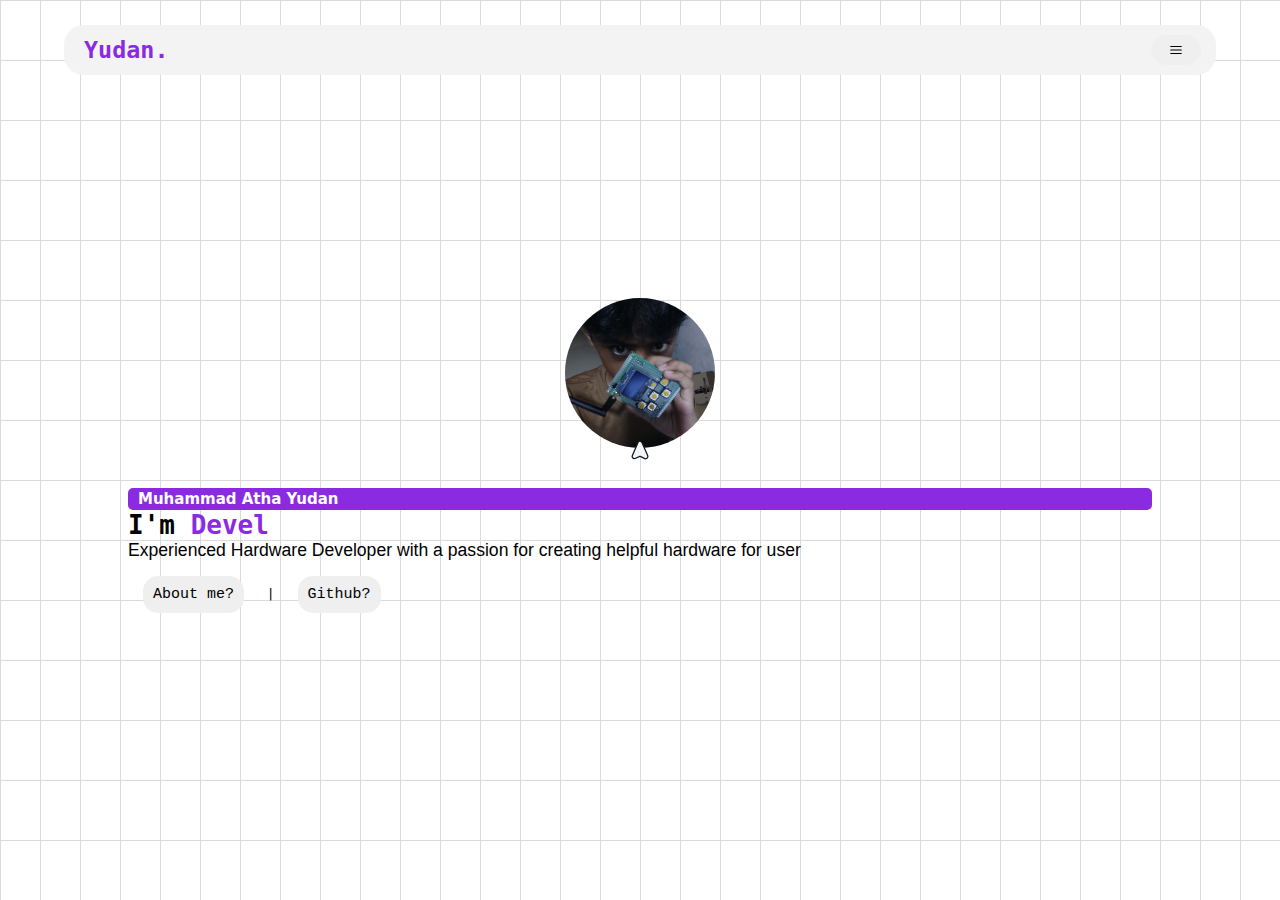
==== commit cba5badd: "Add files via upload" ====
--- a/index.html
+++ b/index.html
@@ -11,9 +11,9 @@
 <body>
     <nav>
         
-        <a class="logo" onclick="page(1)">Yudan.</a>
+        <a class="logo" onclick="home()">Yudan.</a>
         <!-- <div class="nav"> -->
-            <button class="github">
+            <button class="github" onclick="navb()">
                 <svg xmlns="http://www.w3.org/2000/svg" width="14" height="14" viewBox="0 0 24 24" fill="none">
                     <path d="M2 6C2 5.44772 2.44772 5 3 5H21C21.5523 5 22 5.44772 22 6C22 6.55228 21.5523 7 21 7H3C2.44772 7 2 6.55228 2 6Z" fill="currentColor"/>
                     <path d="M2 12.0322C2 11.4799 2.44772 11.0322 3 11.0322H21C21.5523 11.0322 22 11.4799 22 12.0322C22 12.5845 21.5523 13.0322 21 13.0322H3C2.44772 13.0322 2 12.5845 2 12.0322Z" fill="currentColor"/>
@@ -23,9 +23,26 @@
         <!-- </div> -->
         <!-- <input type="checkbox" name="darkmode" id="darkmode"> -->
     </nav>
+    <div class="nav-action" id="navbars">
+        <ul>
+            <li>
+                <button onclick="home()">Home</button>
+            </li>
+            <li>
+                <button onclick="aboutme()">About me</button>
+            </li>
+            <li>
+                <button onclick="project()">Project</button>
+            </li>
+            <li>
+                <button onclick="contact()">Contact</button>
+            </li>
+        </ul>
+        <button onclick="navb()">Back</button>
+    </div>
     <div class="container" id="container">
         <!-- <div class="bg"></div> -->
-        <div id="cursor-1 home" class="home container container-cursor-1" >
+        <div id="home" class="home container container-cursor-1" >
             <div class="main-content">
                 <div class="centered"><div class="img"></div></div>
                 <br>
@@ -35,13 +52,13 @@
                   </a></h1>
                 <p>Experienced Hardware Developer with a passion for creating helpful hardware for user</p>
                 <div class="button">
-                    <button class="btn" data-color-btn="yellow" onclick="location='#aboutme'">About me?</button> |
+                    <button class="btn" data-color-btn="yellow" onclick="aboutme()">About me?</button> |
                     <button class="btn" data-color-btn="github" onclick="github()">Github?</button>
                 </div>
             </div>
         </div>
-        <div id="cursor-1" class="home container container-cursor-1">
-            <div class="main-content" id="aboutme" >
+        <div id="aboutme" class="home container container-cursor-1">
+            <div class="main-content">
                 
                 <h1 class="title">About Me</h1>
                 <br>
@@ -84,18 +101,18 @@
                     </div>
                 </div>
                 <div class="button">
-                    <button class="btn" data-color-btn="red" onclick="location='#home'">Home?</button> |
-                    <button class="btn" data-color-btn="yellow" onclick="location='#project'">Project?</button>
+                    <button class="btn" data-color-btn="red" onclick="home()">Home?</button> |
+                    <button class="btn" data-color-btn="blue" onclick="project()">Project?</button>
                 </div>
             </div>
         </div>
         
-        <div id="cursor-1" class="home container container-cursor-1">
-            <div class="main-content" id="project">
+        <div id="project" class="home container container-cursor-1">
+            <div class="main-content">
                 
                 <h1 class="title">Project</h1>
                 <br>
-                <p>Some project from my creativity for help someone</p>
+                <p>Some project from my creativity for training my skills</p>
                 <!-- <p>Hello! I'm <u>Muhammad Atha Yudan</u>, a 7th-grade student at <u>SMP Negeri 1 Porong</u> with a <u>passion for technology</u>. At 12 years old, I’ve already <u>developed skills</u> in several <u>programming languages</u>, including Python, JavaScript, C++, PHP, and etc. along with experience in Autodesk Inventor and Autodesk Eagle for <u>CAD and electronics design.</u></p> -->
                 <div class="card">
                     <div class="item">
@@ -107,38 +124,44 @@
                         <h4>NekoKeychain is a Keychain with oled for display animation like gif and using esp32c3 for microcontroller</h4>
                     </div>
                     <div class="item">
-                        <h1>MD5 (MassDeface5)</h1>
+                        <h1>MD5</h1>
                         <h4>MD5 is a tools for Auto Massal Defacing web using webdav vulnerability</h4>
                     </div>
                     <div class="item">
-                        <h1>SplashImageCreator</h1>
-                        <h4>SplashImageCreator is a tools for making custom splash boot screen on redmi 4x(santoni).</h4>
+                        <h1>SplashR4x</h1>
+                        <h4>SplashR4x is a tools for making custom splash boot screen on redmi 4x(santoni).</h4>
                     </div>
                 </div>
                 <div class="button">
-                    <button class="btn" data-color-btn="yellow" onclick="location='#home'">Home?</button> |
-                    <button class="btn" data-color-btn="purple" onclick="location='#contact'">Contact?</button>
+                    <button class="btn" data-color-btn="yellow" onclick="aboutme()">About me?</button> |
+                    <button class="btn" data-color-btn="purple" onclick="contact()">Contact?</button>
                 </div>
             </div>
         </div>
-        <div id="cursor-1" class="home container container-cursor-1">
-            <div class="main-content" id="contact">
-                
-                <h1 class="title">Contact Me</h1>
-                <br>
-                <div class="contact-box">
-                    
-                    <form action="">
-                        <input type="text" name="name" id="name" placeholder="A good name of You">
-                        <input type="email" name="email" id="email" placeholder="Email?">
-                        <textarea name="pesan" id="pesan" placeholder="Lets connect with me"></textarea>
-                    </form>
+        <div id="contact" class="home container container-cursor-1">
+            <div class="main-content">
+                <div>
+                    <h1 class="title">Contact Me</h1>
+                    <!-- <br> -->
+                    <div class="contact-box">
+                        
+                        <form action="">
+                            <input type="text" name="name" id="name" placeholder="A good name of You">
+                            <input type="email" name="email" id="email" placeholder="Email?">
+                            <textarea name="pesan" id="pesan" placeholder="Lets connect with me"></textarea>
+                        </form>
+                        <p>
+                            or you can find me on my social media or my phone number <br>
+                            my phone number is 089672140030 <br>
+                            and my tiktok username is @fvscyb3r <br>
+                        </p>
+                    </div>
                 </div>
                 <!-- <p>Hello! I'm <u>Muhammad Atha Yudan</u>, a 7th-grade student at <u>SMP Negeri 1 Porong</u> with a <u>passion for technology</u>. At 12 years old, I’ve already <u>developed skills</u> in several <u>programming languages</u>, including Python, JavaScript, C++, PHP, and etc. along with experience in Autodesk Inventor and Autodesk Eagle for <u>CAD and electronics design.</u></p> -->
                 
                 <div class="button">
-                    <button class="btn" data-color-btn="red" onclick="location='#home'"">Home?</button> |
-                    <button class="btn" data-color-btn="purple">Send</button>
+                    <button class="btn" data-color-btn="red" onclick="home()">Home?</button> |
+                    <button class="btn" data-color-btn="purple" onclick="sendMessage()">Send</button>
                 </div>
             </div>
         </div>
--- a/src/style/global.css
+++ b/src/style/global.css
@@ -5,7 +5,7 @@
     --color-purple: rgb(219, 127, 255); /*contact*/
     --color-bg: rgb(255, 255, 255);
     --color-bg-line: rgb(218, 218, 218);
-    cursor: none;
+    cursor: auto;
     /* overflow: ; */
     scroll-behavior: smooth;
 }
@@ -101,6 +101,38 @@
 nav .logo:hover{
     color: rgb(93, 32, 150);
     /* background-color: blueviolet; */
+}
+.nav-action{
+    /* display: none; */
+    position: fixed;
+    display: flex;
+    z-index: 99999;
+    top: 0;
+    /* right: 0; */
+    /* left: 0; */
+    width: 100%;
+    height: 100vh;
+    flex-direction: column;
+    background-color: rgba(255, 255, 255, 0.473);
+    transform: translateX(100%);
+    transition: all cubic-bezier(0.075, 0.82, 0.165, 1) 1s;
+    backdrop-filter: blur(15px);
+}
+.nav-action.active{
+    transition: all cubic-bezier(0.075, 0.82, 0.165, 1) 1s;
+    justify-content: space-between;
+    transform: translateX(0);
+}
+.nav-action ul li{
+    /* width: max-content; */
+    display: flex;
+    flex-direction: column;
+}
+#aboutme{
+    height: 220vh;
+}
+#project{
+    height: 170vh;
 }
 .home{
     /* position: ; */
@@ -126,9 +158,16 @@
     /* height: 100vh; */
     display: flex;
     flex-direction: column;
-    justify-content: center;
+    justify-content: space-around;
     /* backdrop-filter: blur(3px); */
     
+}
+#contact .main-content{
+    /* background-color: aqua; */
+    height: 110vh;
+}
+.main-content .button{
+    bottom: 0;
 }
 .img{
     width: 150px;
@@ -281,3 +320,37 @@
     padding: 13px;
     transform: scale(1.02);
 }
+.contact-box p{
+    padding: 10px;
+    outline: none;
+    margin-top: 10px;
+    border-radius: 10px;
+    transition: all cubic-bezier(0.075, 0.82, 0.165, 1) 1s;
+    border: 1px solid blueviolet;
+}
+.curzr-arrow-pointer{
+    display: block;
+}
+@media (max-width: 768px) {
+}
+@media (max-width: 480px) {
+    :root{
+        cursor: none;
+    }
+    .curzr-arrow-pointer{
+        display: none;
+    }
+    .card .item {
+        width: 100%;
+    }
+    .hal3 .card .item {
+        width: 100%;
+    }
+    .hal2{
+        height: 250vh;
+    }
+    .img{
+        -webkit-filter: brightness(104%) contrast(120%);
+    filter: brightness(108%) contrast(120%);
+    }
+}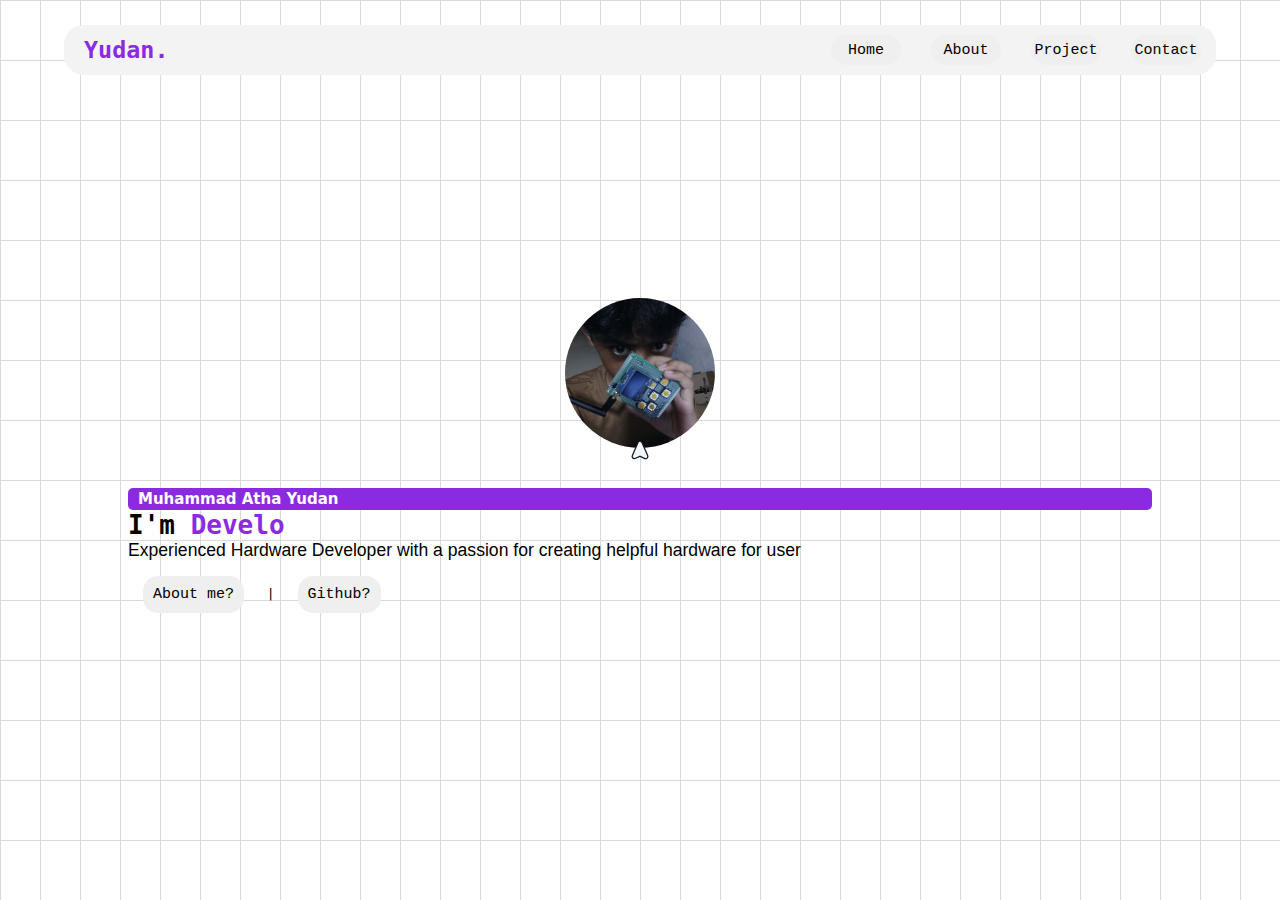
==== commit 4f6cb2ac: "Add files via upload" ====
--- a/index.html
+++ b/index.html
@@ -13,7 +13,13 @@
         
         <a class="logo" onclick="home()">Yudan.</a>
         <!-- <div class="nav"> -->
-            <button class="github" onclick="navb()">
+        <div class="nav-text">
+            <button onclick="home()">Home</button>
+            <button onclick="aboutme()">About</button>
+            <button onclick="project()">Project</button>
+            <button onclick="contact()">Contact</button>
+        </div>
+            <button class="nav-btn" onclick="navb()">
                 <svg xmlns="http://www.w3.org/2000/svg" width="14" height="14" viewBox="0 0 24 24" fill="none">
                     <path d="M2 6C2 5.44772 2.44772 5 3 5H21C21.5523 5 22 5.44772 22 6C22 6.55228 21.5523 7 21 7H3C2.44772 7 2 6.55228 2 6Z" fill="currentColor"/>
                     <path d="M2 12.0322C2 11.4799 2.44772 11.0322 3 11.0322H21C21.5523 11.0322 22 11.4799 22 12.0322C22 12.5845 21.5523 13.0322 21 13.0322H3C2.44772 13.0322 2 12.5845 2 12.0322Z" fill="currentColor"/>
@@ -145,7 +151,7 @@
                     <!-- <br> -->
                     <div class="contact-box">
                         
-                        <form action="">
+                        <form action="" id="contact-form">
                             <input type="text" name="name" id="name" placeholder="A good name of You">
                             <input type="email" name="email" id="email" placeholder="Email?">
                             <textarea name="pesan" id="pesan" placeholder="Lets connect with me"></textarea>
--- a/src/style/global.css
+++ b/src/style/global.css
@@ -15,7 +15,7 @@
     margin: 0;
     padding: 0;
     box-sizing: border-box;
-    cursor: none;
+    /* cursor: none; */
     font-family: monospace;
 }
 .button{
@@ -80,7 +80,7 @@
     display: flex;
     justify-content: center;
     align-items: center;
-    width: 50px;
+    width: 70px;
     height: 30px;
 }
 nav h1{
@@ -102,6 +102,15 @@
     color: rgb(93, 32, 150);
     /* background-color: blueviolet; */
 }
+nav .nav-btn{
+    display: none;
+}
+nav .nav-text li button{
+    width: 100px;
+}
+nav .nav-text{
+    display: flex;
+}
 .nav-action{
     /* display: none; */
     position: fixed;
@@ -129,10 +138,10 @@
     flex-direction: column;
 }
 #aboutme{
-    height: 220vh;
+    height: 200vh;
 }
 #project{
-    height: 170vh;
+    height: 120vh;
 }
 .home{
     /* position: ; */
@@ -164,7 +173,7 @@
 }
 #contact .main-content{
     /* background-color: aqua; */
-    height: 110vh;
+    height: 100vh;
 }
 .main-content .button{
     bottom: 0;
@@ -332,10 +341,20 @@
     display: block;
 }
 @media (max-width: 768px) {
+    nav .nav-text li button{
+        font-size: 9px;
+        width: 60px;
+    }
 }
 @media (max-width: 480px) {
-    :root{
-        cursor: none;
+    *{
+        cursor: auto;
+    }
+    nav .nav-text{
+        display: none;
+    }
+    nav .nav-btn{
+        display: block;
     }
     .curzr-arrow-pointer{
         display: none;
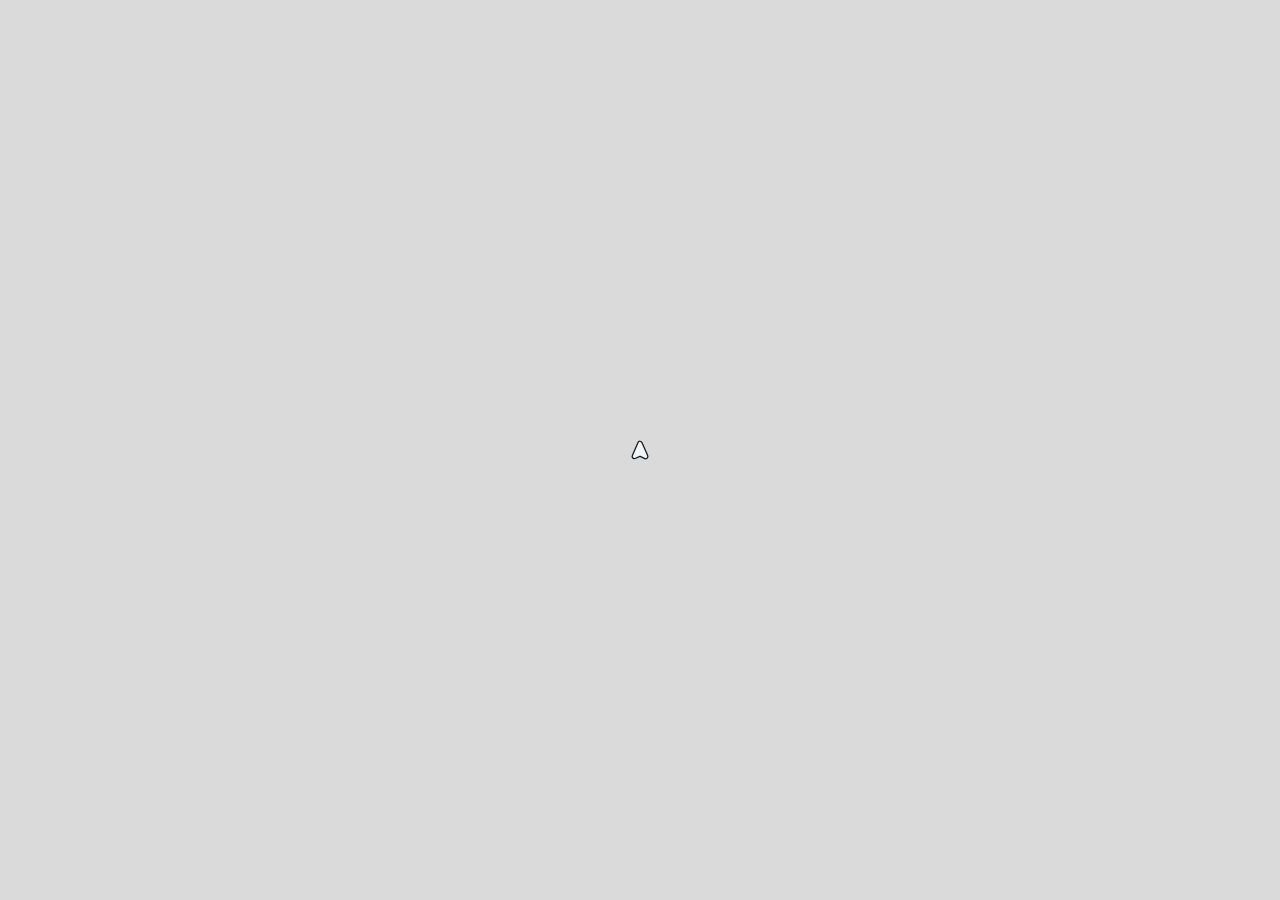
==== commit d8fd05c7: "Add files via upload" ====
--- a/index.html
+++ b/index.html
@@ -47,19 +47,24 @@
         <button onclick="navb()">Back</button>
     </div>
     <div class="container" id="container">
-        <!-- <div class="bg"></div> -->
+        <div class="transition up" id="transition"></div>
         <div id="home" class="home container container-cursor-1" >
             <div class="main-content">
-                <div class="centered"><div class="img"></div></div>
-                <br>
-                <h3>Muhammad Atha Yudan</h3>
-                <h1>I'm <a class="typewrite" data-period="1000" data-type='[ "Developer","Hardware Dev", "Software Dev" ]'>
-                    <span class="wrap"></span>
-                  </a></h1>
-                <p>Experienced Hardware Developer with a passion for creating helpful hardware for user</p>
-                <div class="button">
-                    <button class="btn" data-color-btn="yellow" onclick="aboutme()">About me?</button> |
-                    <button class="btn" data-color-btn="github" onclick="github()">Github?</button>
+                <div class="foto">
+                    <div class="centered"><div class="img"></div></div>
+                    <br>
+                    
+                </div>
+                <div class="conteks">
+                    <h3>Muhammad Atha Yudan</h3>
+                    <h1>I'm <a class="typewrite" data-period="1000" data-type='[ "Developer","Hardware Dev", "Software Dev" ]'>
+                        <span class="wrap"></span>
+                      </a></h1>
+                    <p>Experienced Hardware Developer with a passion for creating helpful hardware for user</p>
+                    <div class="button">
+                        <button class="btn" data-color-btn="yellow" onclick="aboutme()">About me?</button> |
+                        <button class="btn" data-color-btn="github" onclick="github()">Github?</button>
+                    </div>
                 </div>
             </div>
         </div>
@@ -74,36 +79,64 @@
                 <br>
                 <div class="card">
                     <div class="item">
-                        <h1>Autodesk Eagle</h1>
-                        <h4>1 Year Experience</h4>
-                    </div>
-                    <div class="item">
-                        <h1>Html & css</h1>
-                        <h4>2 Year Experience</h4>
-                    </div>
-                    <div class="item">
-                        <h1>JavaScript</h1>
-                        <h4>1 Year Experience</h4>
-                    </div>
-                    <div class="item">
-                        <h1>Python</h1>
-                        <h4>2 Year Experience</h4>
-                    </div>
-                    <div class="item">
-                        <h1>C++</h1>
-                        <h4>2 Year Experience</h4>
-                    </div>
-                    <div class="item">
-                        <h1>Arduino</h1>
-                        <h4>3 Year Experience</h4>
-                    </div>
-                    <div class="item">
-                        <h1>MicroPython</h1>
-                        <h4>3 Year Experience</h4>
-                    </div>
-                    <div class="item">
-                        <h1>Blender 3D</h1>
-                        <h4>1 Year Experience</h4>
+                        <div class="inti" data-images="">
+                            <h1>AutoDesk Eagle</h1>
+                            <p>1 Year Experience</p>
+                        </div>
+                    </div>
+                    <div class="item">
+                        <div class="inti" data-images="">
+                            <h1>Blender 3D</h1>
+                            <p>2 Year Experience</p>
+                        </div>
+                    </div>
+                    <div class="item">
+                        <div class="inti" data-images="">
+                            <h1>Python</h1>
+                            <p>2 Year Experience</p>
+                        </div>
+                    </div>
+                    <div class="item">
+                        <div class="inti" data-images="">
+                            <h1>JavaScript</h1>
+                            <p>1 Year Experience</p>
+                        </div>
+                    </div>
+                    <div class="item">
+                        <div class="inti" data-images="">
+                            <h1>Rust</h1>
+                            <p>1 Year Experience</p>
+                        </div>
+                    </div>
+                    <div class="item">
+                        <div class="inti" data-images="">
+                            <h1>Python TKinter</h1>
+                            <p>2 Year Experience</p>
+                        </div>
+                    </div>
+                    <div class="item">
+                        <div class="inti" data-images="">
+                            <h1>Micro Python</h1>
+                            <p>1 Year Experience</p>
+                        </div>
+                    </div>
+                    <div class="item">
+                        <div class="inti" data-images="">
+                            <h1>Arduino</h1>
+                            <p>4 Year Experience</p>
+                        </div>
+                    </div>
+                    <div class="item">
+                        <div class="inti" data-images="">
+                            <h1>Esp8266 & Esp32</h1>
+                            <p>4 Year Experience</p>
+                        </div>
+                    </div>
+                    <div class="item">
+                        <div class="inti" data-images="">
+                            <h1>PlatformIO</h1>
+                            <p>2 Year Experience</p>
+                        </div>
                     </div>
                 </div>
                 <div class="button">
@@ -150,25 +183,28 @@
                     <h1 class="title">Contact Me</h1>
                     <!-- <br> -->
                     <div class="contact-box">
-                        
-                        <form action="" id="contact-form">
-                            <input type="text" name="name" id="name" placeholder="A good name of You">
-                            <input type="email" name="email" id="email" placeholder="Email?">
-                            <textarea name="pesan" id="pesan" placeholder="Lets connect with me"></textarea>
-                        </form>
                         <p>
-                            or you can find me on my social media or my phone number <br>
+                            you can find me on my social media or my phone number <br>
                             my phone number is 089672140030 <br>
                             and my tiktok username is @fvscyb3r <br>
                         </p>
+                        
+                        <form id="contact-form" onsubmit="sendMessage(); contact()">
+                            <label for="name">Your Name :</label>
+                            <input type="text" id="name" placeholder="A good name of You" required>
+                            <label for="email">Your Email :</label>
+                            <input type="email" id="email" placeholder="Email?" required>
+                            <label for="pesan">Your Message :</label>
+                            <textarea id="pesan" placeholder="Lets connect with me" required></textarea>
+                            <div class="button">
+                                <input class="btn" data-color-btn="purple" type="submit" value="Submit"> |
+                                <button class="btn" data-color-btn="blue" onclick="project()">Project?</button>
+                            </div>
+                        </form>
                     </div>
                 </div>
                 <!-- <p>Hello! I'm <u>Muhammad Atha Yudan</u>, a 7th-grade student at <u>SMP Negeri 1 Porong</u> with a <u>passion for technology</u>. At 12 years old, I’ve already <u>developed skills</u> in several <u>programming languages</u>, including Python, JavaScript, C++, PHP, and etc. along with experience in Autodesk Inventor and Autodesk Eagle for <u>CAD and electronics design.</u></p> -->
                 
-                <div class="button">
-                    <button class="btn" data-color-btn="red" onclick="home()">Home?</button> |
-                    <button class="btn" data-color-btn="purple" onclick="sendMessage()">Send</button>
-                </div>
             </div>
         </div>
     </div>
--- a/src/style/global.css
+++ b/src/style/global.css
@@ -1,3 +1,4 @@
+@import url('https://fonts.cdnfonts.com/css/ica-rubrik-bold');
 :root{
     --color-red: rgb(255, 127, 127); /*home*/
     --color-yellow: rgb(253, 255, 127); /*aboutme*/
@@ -5,9 +6,12 @@
     --color-purple: rgb(219, 127, 255); /*contact*/
     --color-bg: rgb(255, 255, 255);
     --color-bg-line: rgb(218, 218, 218);
-    cursor: auto;
+    cursor: none;
     /* overflow: ; */
     scroll-behavior: smooth;
+}
+::-webkit-scrollbar{
+    display: none;
 }
 *,
 html,
@@ -60,6 +64,10 @@
     position: absolute;
     width: 100%;
     height: fit-content;
+    
+}
+.nav-text button{
+    padding: 10px;
     
 }
 nav{
@@ -97,6 +105,7 @@
     font-weight: 700;
     transition: all cubic-bezier(0.075, 0.82, 0.165, 1) 1s;
     padding: 10px;
+    font-family: 'ICA Rubrik';
 }
 nav .logo:hover{
     color: rgb(93, 32, 150);
@@ -127,6 +136,7 @@
     transition: all cubic-bezier(0.075, 0.82, 0.165, 1) 1s;
     backdrop-filter: blur(15px);
 }
+
 .nav-action.active{
     transition: all cubic-bezier(0.075, 0.82, 0.165, 1) 1s;
     justify-content: space-between;
@@ -138,10 +148,10 @@
     flex-direction: column;
 }
 #aboutme{
-    height: 200vh;
+    height: 150vh;
 }
 #project{
-    height: 120vh;
+    height: 100vh;
 }
 .home{
     /* position: ; */
@@ -175,12 +185,17 @@
     /* background-color: aqua; */
     height: 100vh;
 }
+#home .main-content{
+    display: flex;
+    font-size: 1.2em;
+    flex-direction: row;
+}
 .main-content .button{
     bottom: 0;
 }
 .img{
-    width: 150px;
-    height: 150px;
+    width: 200px;
+    height: 200px;
     background-image: url(../img/Char.jpeg);
     background-position: center;
     background-size: cover;
@@ -214,8 +229,8 @@
 }
 h3{
     /* width: max-content; */
-    font-family: system-ui, -apple-system, BlinkMacSystemFont, 'Segoe UI', Roboto, Oxygen, Ubuntu, Cantarell, 'Open Sans', 'Helvetica Neue', sans-serif;
-    font-size: 15px;
+    font-family: 'ICA Rubrik';
+    font-size: 20px;
     padding: 2px;
     padding-left: 10px;
     border-radius: 5px;
@@ -245,6 +260,11 @@
     color: blueviolet;
     /* columns: 150px; */
     /* flex-wrap: wrap; */
+    display: flex;
+    flex-wrap: wrap;
+    justify-content: start;
+    gap: 15px;
+    columns: 300px;
 }
 .card .item{
     z-index: 2;
@@ -256,6 +276,7 @@
     margin: 10px;
     border-radius: 15px;
     padding: 15px;
+    width: 230px;
     /* width: max-content; */
     /* border: 1px solid blueviolet; */
     transition: all cubic-bezier(0.075, 0.82, 0.165, 1) 1s;
@@ -284,8 +305,11 @@
 }
 .contact-box{
     display: flex;
-    flex-direction: column;
-    height: 50vh;
+    width: 100%;
+    height: 70vh;
+    /* flex-direction: row; */
+    /* width: 100%; */
+    /* height: 50vh; */
 }
 .ucan{
     margin-bottom: 10px;
@@ -300,11 +324,45 @@
     background-color: var(--color-purple);
 }
 form{
-    margin-top: 10px;
+    margin: 10px;
+    width: 50%;
     display: flex;
     flex-direction: column;
 }
+.contact-box p{
+    margin: 10px;
+    width: 50%;
+    display: flex;
+    /* flex-direction: column; */
+    justify-content: center;
+    align-items: center;
+}
 form input{
+    padding: 10px;
+    outline: none;
+    /* margin-bottom: 10px; */
+    border-radius: 10px;
+    transition: all cubic-bezier(0.075, 0.82, 0.165, 1) 1s;
+    border: 1px solid blueviolet;
+}
+form textarea{
+    padding: 10px;
+    height: 90vh;
+    outline: none;
+    /* margin-top: 10px; */
+    border-radius: 10px;
+    border: 1px solid blueviolet;
+    transition: all cubic-bezier(0.075, 0.82, 0.165, 1) 1s;
+}
+form textarea:hover{
+    padding: 13px;
+    transform: scale(1.02);
+}
+form input:hover{
+    padding: 13px;
+    transform: scale(1.02);
+}
+.contact-box p{
     padding: 10px;
     outline: none;
     margin-top: 10px;
@@ -312,41 +370,65 @@
     transition: all cubic-bezier(0.075, 0.82, 0.165, 1) 1s;
     border: 1px solid blueviolet;
 }
-form textarea{
-    padding: 10px;
-    height: 200px;
-    outline: none;
-    margin-top: 10px;
-    border-radius: 10px;
-    border: 1px solid blueviolet;
-    transition: all cubic-bezier(0.075, 0.82, 0.165, 1) 1s;
-}
-form textarea:hover{
-    padding: 13px;
-    transform: scale(1.02);
-}
-form input:hover{
-    padding: 13px;
-    transform: scale(1.02);
-}
-.contact-box p{
-    padding: 10px;
-    outline: none;
-    margin-top: 10px;
-    border-radius: 10px;
-    transition: all cubic-bezier(0.075, 0.82, 0.165, 1) 1s;
-    border: 1px solid blueviolet;
+label{
+    color: blueviolet;
+    font-family: 'ICA Rubrik';
+    margin: 10px;
 }
 .curzr-arrow-pointer{
     display: block;
 }
+
+
+.transition{
+    z-index: 999999999999999;
+    position: fixed;
+    top: 0;
+    left: 0;
+    pointer-events: none;
+    width: 100%;
+    height: 100vh;
+    background-color: var(--color-bg-line);
+    transition: all cubic-bezier(0.075, 0.82, 0.165, 1) .8s;
+}
+.transition.up{
+    transform: translateY(-100%);
+}
+
+
+
 @media (max-width: 768px) {
     nav .nav-text li button{
         font-size: 9px;
         width: 60px;
     }
+    .card{
+        width: 100%;
+    }
+    .card .item {
+        width: 100%;
+    }
+    #project .card .item {
+        width: 100%;
+    }
+    .contact-box{
+        height: 40vh;
+        flex-direction: column;
+    }
+    #home .main-content{
+        flex-direction: column;
+    }
 }
 @media (max-width: 480px) {
+    button{
+    cursor: pointer;
+    }
+    #aboutme{
+        height: 300vh;
+    }
+    #project{
+        height: 150vh;
+    }
     *{
         cursor: auto;
     }
@@ -362,14 +444,25 @@
     .card .item {
         width: 100%;
     }
-    .hal3 .card .item {
-        width: 100%;
-    }
-    .hal2{
-        height: 250vh;
+    #project .card .item {
+        width: 100%;
+    }
+    #contact{
+        height: 100vh;
+    }
+    .contact-box p{
+        width: 100%;
+        height: 40vh;
+    }
+    form{
+        width: 100%;
+        height: 50vh;
     }
     .img{
-        -webkit-filter: brightness(104%) contrast(120%);
-    filter: brightness(108%) contrast(120%);
+        width: 150px;
+        height: 150px;
+    }
+    h3{
+        font-size: 15px;
     }
 }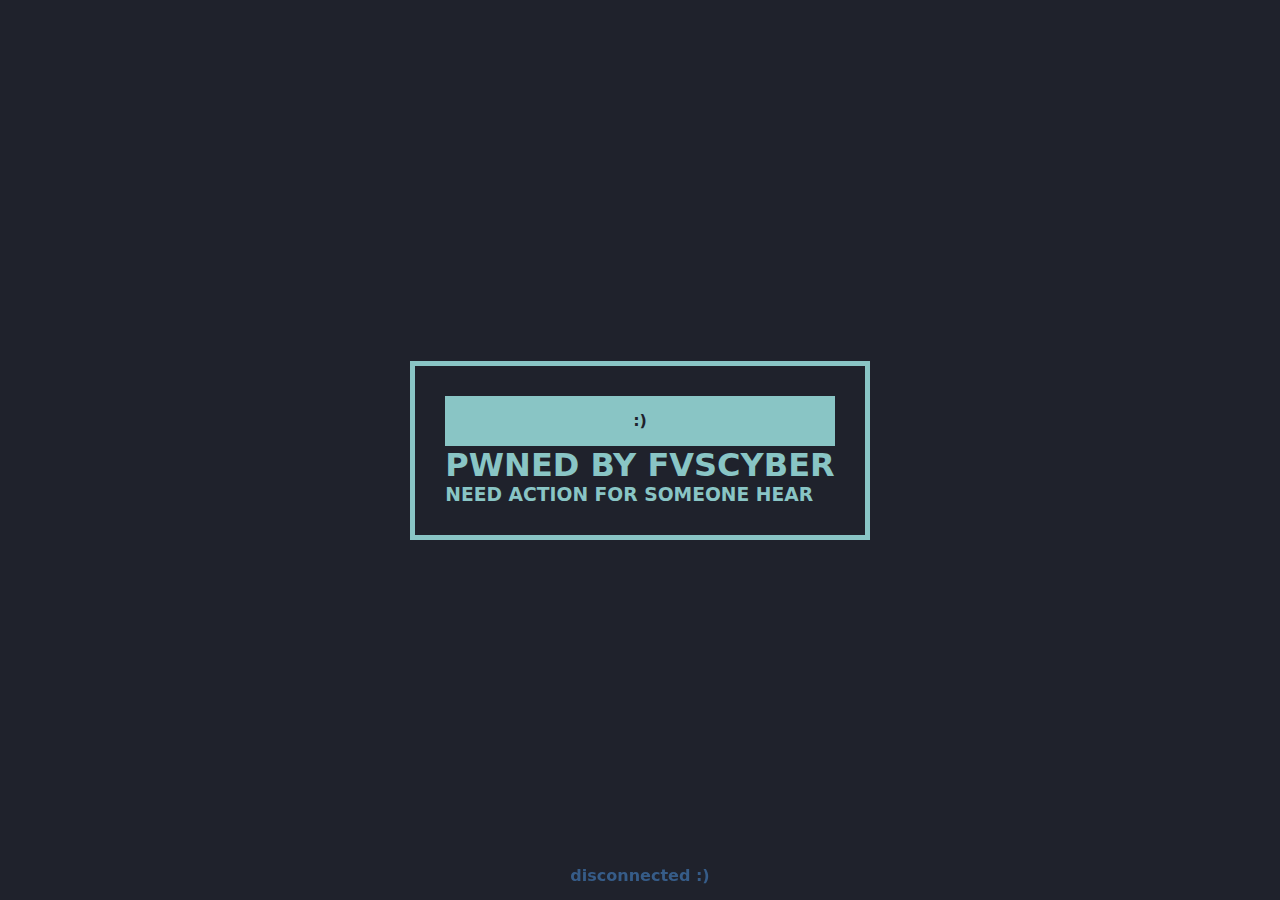
==== commit 931b5612: "Update index.html" ====
--- a/index.html
+++ b/index.html
@@ -2,219 +2,62 @@
 <html lang="en">
 <head>
     <meta charset="UTF-8">
-    <meta http-equiv="X-UA-Compatible" content="IE=edge">
     <meta name="viewport" content="width=device-width, initial-scale=1.0">
-    <title>✨ Scratch Project ✨</title>
-    <!-- 👇 css code file 👇 -->
-    <link rel="stylesheet" href="./src/style/global.css"/>
+    <title>GOMEN</title>
+    <style>
+        *{
+            margin: 0;
+            padding: 0;
+            box-sizing: border-box;
+        }
+        .container{
+            display: flex;
+            flex-direction: column;
+            justify-content: center;
+            align-items: center;
+            height: 100vh;
+            width: 100%;
+            background-color: rgb(31, 34, 44);
+        }
+        .header{
+            font-family: system-ui, -apple-system, BlinkMacSystemFont, 'Segoe UI', Roboto, Oxygen, Ubuntu, Cantarell, 'Open Sans', 'Helvetica Neue', sans-serif;
+            padding: 30px;
+            border: 5px solid rgb(137, 197, 197);
+            color: rgb(137, 197, 197);
+        }
+        .header::before{
+            content: ":)";
+            /* font-size: 1em; */
+            font-weight: 700;
+            position: relative;
+            /* top: 35vh; */
+            display: flex;
+            text-align: center;
+            justify-content: center;
+            align-items: center;
+            /* width: 100px; */
+            height: 50px;
+            color: rgb(31, 34, 44);
+            background-color: rgb(137, 197, 197);
+            /* transform: rotate(90deg); */
+        }
+        .footer{
+            font-family: system-ui, -apple-system, BlinkMacSystemFont, 'Segoe UI', Roboto, Oxygen, Ubuntu, Cantarell, 'Open Sans', 'Helvetica Neue', sans-serif;
+            position: fixed;
+            bottom: 15px;
+            color: rgb(54, 92, 136);
+        }
+    </style>
 </head>
 <body>
-    <nav>
-        
-        <a class="logo" onclick="home()">Yudan.</a>
-        <!-- <div class="nav"> -->
-        <div class="nav-text">
-            <button onclick="home()">Home</button>
-            <button onclick="aboutme()">About</button>
-            <button onclick="project()">Project</button>
-            <button onclick="contact()">Contact</button>
+    <div class="container">
+        <div class="header">
+            <h1>PWNED BY FVSCYBER</h1>
+            <h3>NEED ACTION FOR SOMEONE HEAR</h3>
         </div>
-            <button class="nav-btn" onclick="navb()">
-                <svg xmlns="http://www.w3.org/2000/svg" width="14" height="14" viewBox="0 0 24 24" fill="none">
-                    <path d="M2 6C2 5.44772 2.44772 5 3 5H21C21.5523 5 22 5.44772 22 6C22 6.55228 21.5523 7 21 7H3C2.44772 7 2 6.55228 2 6Z" fill="currentColor"/>
-                    <path d="M2 12.0322C2 11.4799 2.44772 11.0322 3 11.0322H21C21.5523 11.0322 22 11.4799 22 12.0322C22 12.5845 21.5523 13.0322 21 13.0322H3C2.44772 13.0322 2 12.5845 2 12.0322Z" fill="currentColor"/>
-                    <path d="M3 17.0645C2.44772 17.0645 2 17.5122 2 18.0645C2 18.6167 2.44772 19.0645 3 19.0645H21C21.5523 19.0645 22 18.6167 22 18.0645C22 17.5122 21.5523 17.0645 21 17.0645H3Z" fill="currentColor"/>
-                </svg>
-            </button>
-        <!-- </div> -->
-        <!-- <input type="checkbox" name="darkmode" id="darkmode"> -->
-    </nav>
-    <div class="nav-action" id="navbars">
-        <ul>
-            <li>
-                <button onclick="home()">Home</button>
-            </li>
-            <li>
-                <button onclick="aboutme()">About me</button>
-            </li>
-            <li>
-                <button onclick="project()">Project</button>
-            </li>
-            <li>
-                <button onclick="contact()">Contact</button>
-            </li>
-        </ul>
-        <button onclick="navb()">Back</button>
-    </div>
-    <div class="container" id="container">
-        <div class="transition up" id="transition"></div>
-        <div id="home" class="home container container-cursor-1" >
-            <div class="main-content">
-                <div class="foto">
-                    <div class="centered"><div class="img"></div></div>
-                    <br>
-                    
-                </div>
-                <div class="conteks">
-                    <h3>Muhammad Atha Yudan</h3>
-                    <h1>I'm <a class="typewrite" data-period="1000" data-type='[ "Developer","Hardware Dev", "Software Dev" ]'>
-                        <span class="wrap"></span>
-                      </a></h1>
-                    <p>Experienced Hardware Developer with a passion for creating helpful hardware for user</p>
-                    <div class="button">
-                        <button class="btn" data-color-btn="yellow" onclick="aboutme()">About me?</button> |
-                        <button class="btn" data-color-btn="github" onclick="github()">Github?</button>
-                    </div>
-                </div>
-            </div>
-        </div>
-        <div id="aboutme" class="home container container-cursor-1">
-            <div class="main-content">
-                
-                <h1 class="title">About Me</h1>
-                <br>
-                <p>Hello! I'm <u>Muhammad Atha Yudan</u>, a 7th-grade student at <u>SMP Negeri 1 Porong</u> with a <u>passion for technology</u>. At 12 years old, I’ve already <u>developed skills</u> in several <u>programming languages</u>, including Python, JavaScript, C++, PHP, and etc. along with experience in Autodesk Inventor and Autodesk Eagle for <u>CAD and electronics design.</u></p>
-                <br>
-                <h1 class="title">Skills</h1>
-                <br>
-                <div class="card">
-                    <div class="item">
-                        <div class="inti" data-images="">
-                            <h1>AutoDesk Eagle</h1>
-                            <p>1 Year Experience</p>
-                        </div>
-                    </div>
-                    <div class="item">
-                        <div class="inti" data-images="">
-                            <h1>Blender 3D</h1>
-                            <p>2 Year Experience</p>
-                        </div>
-                    </div>
-                    <div class="item">
-                        <div class="inti" data-images="">
-                            <h1>Python</h1>
-                            <p>2 Year Experience</p>
-                        </div>
-                    </div>
-                    <div class="item">
-                        <div class="inti" data-images="">
-                            <h1>JavaScript</h1>
-                            <p>1 Year Experience</p>
-                        </div>
-                    </div>
-                    <div class="item">
-                        <div class="inti" data-images="">
-                            <h1>Rust</h1>
-                            <p>1 Year Experience</p>
-                        </div>
-                    </div>
-                    <div class="item">
-                        <div class="inti" data-images="">
-                            <h1>Python TKinter</h1>
-                            <p>2 Year Experience</p>
-                        </div>
-                    </div>
-                    <div class="item">
-                        <div class="inti" data-images="">
-                            <h1>Micro Python</h1>
-                            <p>1 Year Experience</p>
-                        </div>
-                    </div>
-                    <div class="item">
-                        <div class="inti" data-images="">
-                            <h1>Arduino</h1>
-                            <p>4 Year Experience</p>
-                        </div>
-                    </div>
-                    <div class="item">
-                        <div class="inti" data-images="">
-                            <h1>Esp8266 & Esp32</h1>
-                            <p>4 Year Experience</p>
-                        </div>
-                    </div>
-                    <div class="item">
-                        <div class="inti" data-images="">
-                            <h1>PlatformIO</h1>
-                            <p>2 Year Experience</p>
-                        </div>
-                    </div>
-                </div>
-                <div class="button">
-                    <button class="btn" data-color-btn="red" onclick="home()">Home?</button> |
-                    <button class="btn" data-color-btn="blue" onclick="project()">Project?</button>
-                </div>
-            </div>
-        </div>
-        
-        <div id="project" class="home container container-cursor-1">
-            <div class="main-content">
-                
-                <h1 class="title">Project</h1>
-                <br>
-                <p>Some project from my creativity for training my skills</p>
-                <!-- <p>Hello! I'm <u>Muhammad Atha Yudan</u>, a 7th-grade student at <u>SMP Negeri 1 Porong</u> with a <u>passion for technology</u>. At 12 years old, I’ve already <u>developed skills</u> in several <u>programming languages</u>, including Python, JavaScript, C++, PHP, and etc. along with experience in Autodesk Inventor and Autodesk Eagle for <u>CAD and electronics design.</u></p> -->
-                <div class="card">
-                    <div class="item">
-                        <h1>FTG - V1</h1>
-                        <h4>FTG is a hardware timer for a glider plane like f1a and f1b. And using esp32 for transmitter And lgt8f328p for receiver.</h4>
-                    </div>
-                    <div class="item">
-                        <h1>NekoKeychain</h1>
-                        <h4>NekoKeychain is a Keychain with oled for display animation like gif and using esp32c3 for microcontroller</h4>
-                    </div>
-                    <div class="item">
-                        <h1>MD5</h1>
-                        <h4>MD5 is a tools for Auto Massal Defacing web using webdav vulnerability</h4>
-                    </div>
-                    <div class="item">
-                        <h1>SplashR4x</h1>
-                        <h4>SplashR4x is a tools for making custom splash boot screen on redmi 4x(santoni).</h4>
-                    </div>
-                </div>
-                <div class="button">
-                    <button class="btn" data-color-btn="yellow" onclick="aboutme()">About me?</button> |
-                    <button class="btn" data-color-btn="purple" onclick="contact()">Contact?</button>
-                </div>
-            </div>
-        </div>
-        <div id="contact" class="home container container-cursor-1">
-            <div class="main-content">
-                <div>
-                    <h1 class="title">Contact Me</h1>
-                    <!-- <br> -->
-                    <div class="contact-box">
-                        <p>
-                            you can find me on my social media or my phone number <br>
-                            my phone number is 089672140030 <br>
-                            and my tiktok username is @fvscyb3r <br>
-                        </p>
-                        
-                        <form id="contact-form" onsubmit="sendMessage(); contact()">
-                            <label for="name">Your Name :</label>
-                            <input type="text" id="name" placeholder="A good name of You" required>
-                            <label for="email">Your Email :</label>
-                            <input type="email" id="email" placeholder="Email?" required>
-                            <label for="pesan">Your Message :</label>
-                            <textarea id="pesan" placeholder="Lets connect with me" required></textarea>
-                            <div class="button">
-                                <input class="btn" data-color-btn="purple" type="submit" value="Submit"> |
-                                <button class="btn" data-color-btn="blue" onclick="project()">Project?</button>
-                            </div>
-                        </form>
-                    </div>
-                </div>
-                <!-- <p>Hello! I'm <u>Muhammad Atha Yudan</u>, a 7th-grade student at <u>SMP Negeri 1 Porong</u> with a <u>passion for technology</u>. At 12 years old, I’ve already <u>developed skills</u> in several <u>programming languages</u>, including Python, JavaScript, C++, PHP, and etc. along with experience in Autodesk Inventor and Autodesk Eagle for <u>CAD and electronics design.</u></p> -->
-                
-            </div>
+        <div class="footer">
+            <h4>disconnected :)</h4>
         </div>
     </div>
-    <div class="curzr-arrow-pointer" hidden>
-        <svg xmlns="http://www.w3.org/2000/svg" viewBox="0 0 32 32">
-            <path class="inner" d="M25,30a5.82,5.82,0,0,1-1.09-.17l-.2-.07-7.36-3.48a.72.72,0,0,0-.35-.08.78.78,0,0,0-.33.07L8.24,29.54a.66.66,0,0,1-.2.06,5.17,5.17,0,0,1-1,.15,3.6,3.6,0,0,1-3.29-5L12.68,4.2a3.59,3.59,0,0,1,6.58,0l9,20.74A3.6,3.6,0,0,1,25,30Z" fill="#F2F5F8" />
-            <path class="outer" d="M16,3A2.59,2.59,0,0,1,18.34,4.6l9,20.74A2.59,2.59,0,0,1,25,29a5.42,5.42,0,0,1-.86-.15l-7.37-3.48a1.84,1.84,0,0,0-.77-.17,1.69,1.69,0,0,0-.73.16l-7.4,3.31a5.89,5.89,0,0,1-.79.12,2.59,2.59,0,0,1-2.37-3.62L13.6,4.6A2.58,2.58,0,0,1,16,3m0-2h0A4.58,4.58,0,0,0,11.76,3.8L2.84,24.33A4.58,4.58,0,0,0,7,30.75a6.08,6.08,0,0,0,1.21-.17,1.87,1.87,0,0,0,.4-.13L16,27.18l7.29,3.44a1.64,1.64,0,0,0,.39.14A6.37,6.37,0,0,0,25,31a4.59,4.59,0,0,0,4.21-6.41l-9-20.75A4.62,4.62,0,0,0,16,1Z" fill="#111920" />
-        </svg>
-    </div>
-      
-    <script src="./src/js/index.js"></script>
 </body>
-</html>+</html>
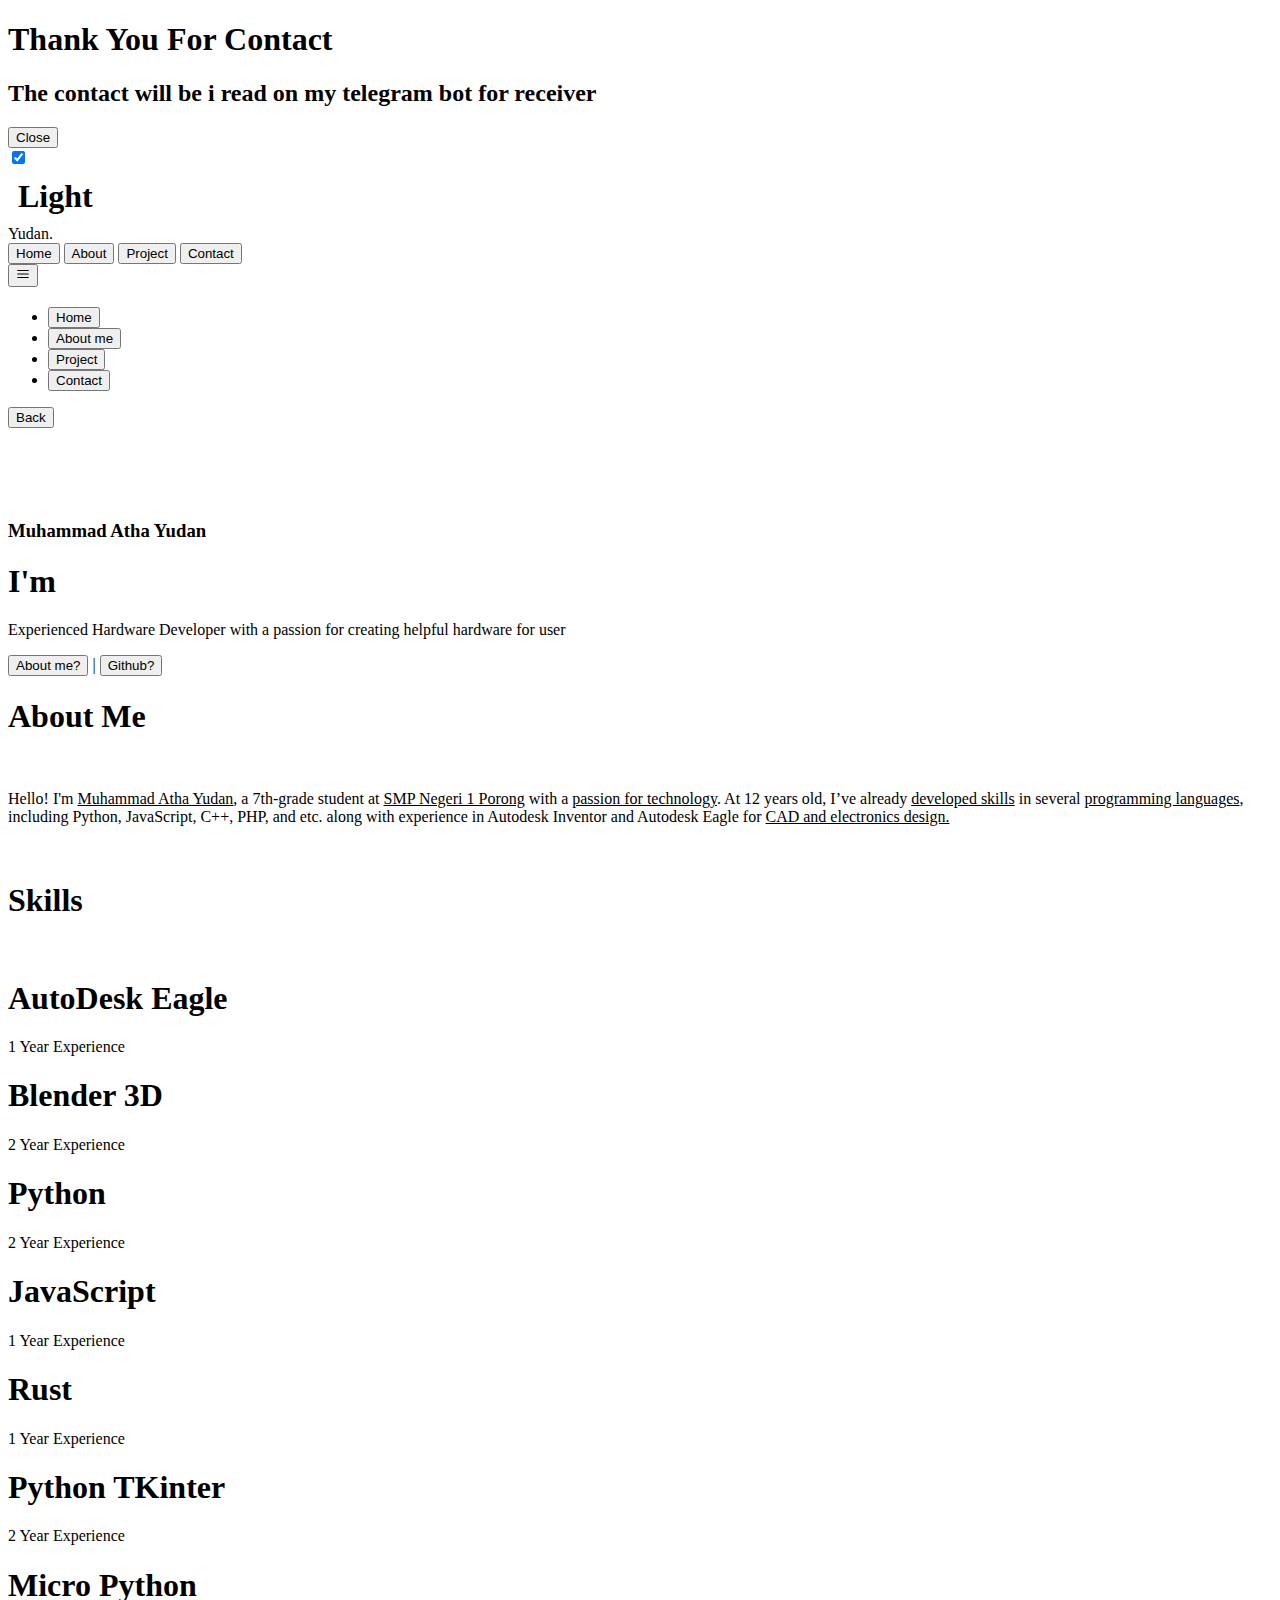
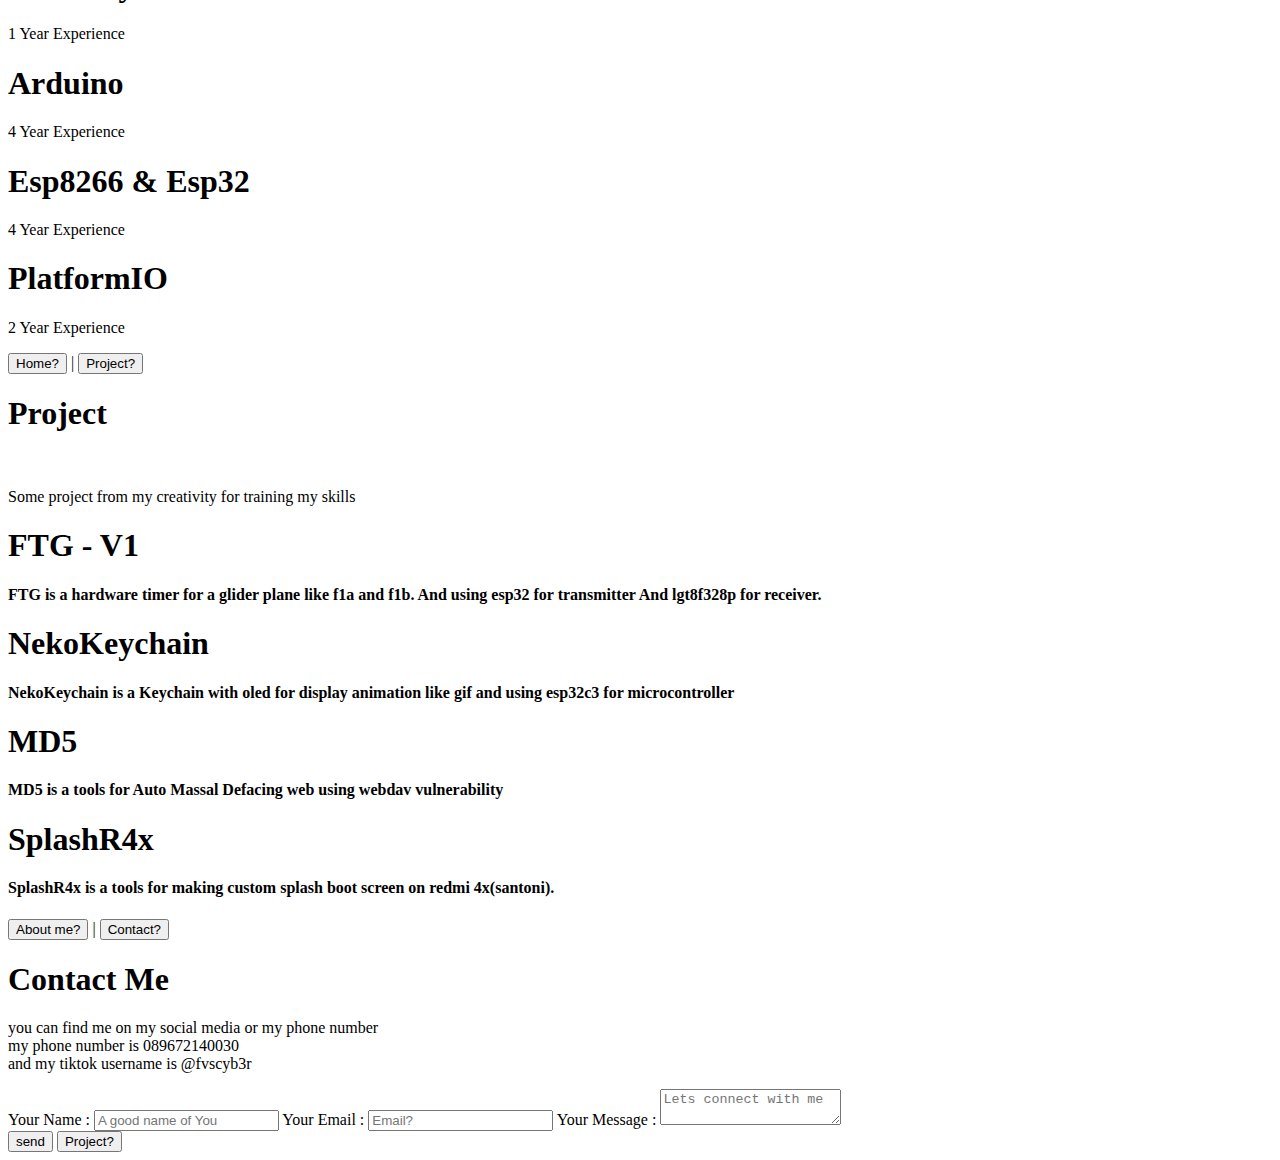
==== commit 8d384ee9: "Add files via upload" ====
--- a/index.html
+++ b/index.html
@@ -2,62 +2,236 @@
 <html lang="en">
 <head>
     <meta charset="UTF-8">
+    <meta http-equiv="X-UA-Compatible" content="IE=edge">
     <meta name="viewport" content="width=device-width, initial-scale=1.0">
-    <title>GOMEN</title>
-    <style>
-        *{
-            margin: 0;
-            padding: 0;
-            box-sizing: border-box;
-        }
-        .container{
-            display: flex;
-            flex-direction: column;
-            justify-content: center;
-            align-items: center;
-            height: 100vh;
-            width: 100%;
-            background-color: rgb(31, 34, 44);
-        }
-        .header{
-            font-family: system-ui, -apple-system, BlinkMacSystemFont, 'Segoe UI', Roboto, Oxygen, Ubuntu, Cantarell, 'Open Sans', 'Helvetica Neue', sans-serif;
-            padding: 30px;
-            border: 5px solid rgb(137, 197, 197);
-            color: rgb(137, 197, 197);
-        }
-        .header::before{
-            content: ":)";
-            /* font-size: 1em; */
-            font-weight: 700;
-            position: relative;
-            /* top: 35vh; */
-            display: flex;
-            text-align: center;
-            justify-content: center;
-            align-items: center;
-            /* width: 100px; */
-            height: 50px;
-            color: rgb(31, 34, 44);
-            background-color: rgb(137, 197, 197);
-            /* transform: rotate(90deg); */
-        }
-        .footer{
-            font-family: system-ui, -apple-system, BlinkMacSystemFont, 'Segoe UI', Roboto, Oxygen, Ubuntu, Cantarell, 'Open Sans', 'Helvetica Neue', sans-serif;
-            position: fixed;
-            bottom: 15px;
-            color: rgb(54, 92, 136);
-        }
-    </style>
+    <title>Portofolio Aja.</title>
+    <!-- 👇 css code file 👇 -->
+    <link rel="stylesheet" href="./src/style/global.css"/>
 </head>
 <body>
-    <div class="container">
-        <div class="header">
-            <h1>PWNED BY FVSCYBER</h1>
-            <h3>NEED ACTION FOR SOMEONE HEAR</h3>
-        </div>
-        <div class="footer">
-            <h4>disconnected :)</h4>
-        </div>
-    </div>
+    <div class="alert-berhasil up" id="alert-s">
+        <div class="centered-box">
+            <div class="texts">
+                <h1>Thank You For Contact</h1>
+                <h2>The contact will be i read on my telegram bot for receiver</h2>
+            </div>
+            <button class="btn" data-color-btn="red" onclick="closeAlert()">Close</button>
+        </div>
+    </div>
+    <div class="darkmode-nav">
+        <label class="switch">
+            <input type="checkbox" id="chseck" onchange="darkmodesys()" checked>
+            <span class="slider round"></span>
+        </label>
+        <h1 id="theme" style="margin: 10px;">Light</h1>
+    </div>
+    <nav>
+        
+        <a class="logo" onclick="home()">Yudan.</a>
+        <!-- <div class="nav"> -->
+            <div class="nav-text">
+                <button onclick="home()">Home</button>
+                <button onclick="aboutme()">About</button>
+                <button onclick="project()">Project</button>
+                <button onclick="contact()">Contact</button>
+            </div>
+            <button class="nav-btn" onclick="navb()">
+                <svg xmlns="http://www.w3.org/2000/svg" width="14" height="14" viewBox="0 0 24 24" fill="none">
+                    <path d="M2 6C2 5.44772 2.44772 5 3 5H21C21.5523 5 22 5.44772 22 6C22 6.55228 21.5523 7 21 7H3C2.44772 7 2 6.55228 2 6Z" fill="currentColor"/>
+                    <path d="M2 12.0322C2 11.4799 2.44772 11.0322 3 11.0322H21C21.5523 11.0322 22 11.4799 22 12.0322C22 12.5845 21.5523 13.0322 21 13.0322H3C2.44772 13.0322 2 12.5845 2 12.0322Z" fill="currentColor"/>
+                    <path d="M3 17.0645C2.44772 17.0645 2 17.5122 2 18.0645C2 18.6167 2.44772 19.0645 3 19.0645H21C21.5523 19.0645 22 18.6167 22 18.0645C22 17.5122 21.5523 17.0645 21 17.0645H3Z" fill="currentColor"/>
+                </svg>
+            </button>
+        <!-- </div> -->
+        <!-- <input type="checkbox" name="darkmode" id="darkmode"> -->
+    </nav>
+    <div class="nav-action active" id="navbars">
+        <ul style="margin-top: 20px;">
+            <li>
+                <button onclick="home()">Home</button>
+            </li>
+            <li>
+                <button onclick="aboutme()">About me</button>
+            </li>
+            <li>
+                <button onclick="project()">Project</button>
+            </li>
+            <li>
+                <button onclick="contact()">Contact</button>
+            </li>
+        </ul>
+        <button onclick="navb()" style="margin-bottom: 55px;">Back</button>
+    </div>
+    <div class="container" id="container">
+        <div class="transition up" id="transition"></div>
+        <div id="home" class="home  container-cursor-1" >
+            <div class="main-content">
+                <div class="foto">
+                    <div class="centered"><div class="img"></div></div>
+                    <br>
+                    
+                </div>
+                <div class="conteks">
+                    <h3>Muhammad Atha Yudan</h3>
+                    <h1>I'm <a class="typewrite" data-period="1000" data-type='[ "Developer","Hardware Dev", "Software Dev" ]'>
+                        <span class="wrap"></span>
+                      </a></h1>
+                    <p>Experienced Hardware Developer with a passion for creating helpful hardware for user</p>
+                    <div class="button">
+                        <button class="btn" data-color-btn="yellow" onclick="aboutme()">About me?</button> |
+                        <button class="btn" data-color-btn="github" onclick="github()">Github?</button>
+                    </div>
+                </div>
+            </div>
+        </div>
+        <div id="aboutme" class="home  container-cursor-1">
+            <div class="main-content">
+                
+                <h1 class="title">About Me</h1>
+                <br>
+                <p>Hello! I'm <u>Muhammad Atha Yudan</u>, a 7th-grade student at <u>SMP Negeri 1 Porong</u> with a <u>passion for technology</u>. At 12 years old, I’ve already <u>developed skills</u> in several <u>programming languages</u>, including Python, JavaScript, C++, PHP, and etc. along with experience in Autodesk Inventor and Autodesk Eagle for <u>CAD and electronics design.</u></p>
+                <br>
+                <h1 class="title">Skills</h1>
+                <br>
+                <div class="card">
+                    <div class="item">
+                        <div class="inti" data-images="">
+                            <h1>AutoDesk Eagle</h1>
+                            <p>1 Year Experience</p>
+                        </div>
+                    </div>
+                    <div class="item">
+                        <div class="inti" data-images="">
+                            <h1>Blender 3D</h1>
+                            <p>2 Year Experience</p>
+                        </div>
+                    </div>
+                    <div class="item">
+                        <div class="inti" data-images="">
+                            <h1>Python</h1>
+                            <p>2 Year Experience</p>
+                        </div>
+                    </div>
+                    <div class="item">
+                        <div class="inti" data-images="">
+                            <h1>JavaScript</h1>
+                            <p>1 Year Experience</p>
+                        </div>
+                    </div>
+                    <div class="item">
+                        <div class="inti" data-images="">
+                            <h1>Rust</h1>
+                            <p>1 Year Experience</p>
+                        </div>
+                    </div>
+                    <div class="item">
+                        <div class="inti" data-images="">
+                            <h1>Python TKinter</h1>
+                            <p>2 Year Experience</p>
+                        </div>
+                    </div>
+                    <div class="item">
+                        <div class="inti" data-images="">
+                            <h1>Micro Python</h1>
+                            <p>1 Year Experience</p>
+                        </div>
+                    </div>
+                    <div class="item">
+                        <div class="inti" data-images="">
+                            <h1>Arduino</h1>
+                            <p>4 Year Experience</p>
+                        </div>
+                    </div>
+                    <div class="item">
+                        <div class="inti" data-images="">
+                            <h1>Esp8266 & Esp32</h1>
+                            <p>4 Year Experience</p>
+                        </div>
+                    </div>
+                    <div class="item">
+                        <div class="inti" data-images="">
+                            <h1>PlatformIO</h1>
+                            <p>2 Year Experience</p>
+                        </div>
+                    </div>
+                </div>
+                <div class="button">
+                    <button class="btn" data-color-btn="red" onclick="home()">Home?</button> |
+                    <button class="btn" data-color-btn="blue" onclick="project()">Project?</button>
+                </div>
+            </div>
+        </div>
+        
+        <div id="project" class="home  container-cursor-1">
+            <div class="main-content">
+                
+                <h1 class="title">Project</h1>
+                <br>
+                <p>Some project from my creativity for training my skills</p>
+                <!-- <p>Hello! I'm <u>Muhammad Atha Yudan</u>, a 7th-grade student at <u>SMP Negeri 1 Porong</u> with a <u>passion for technology</u>. At 12 years old, I’ve already <u>developed skills</u> in several <u>programming languages</u>, including Python, JavaScript, C++, PHP, and etc. along with experience in Autodesk Inventor and Autodesk Eagle for <u>CAD and electronics design.</u></p> -->
+                <div class="card">
+                    <div class="item">
+                        <h1>FTG - V1</h1>
+                        <h4>FTG is a hardware timer for a glider plane like f1a and f1b. And using esp32 for transmitter And lgt8f328p for receiver.</h4>
+                    </div>
+                    <div class="item">
+                        <h1>NekoKeychain</h1>
+                        <h4>NekoKeychain is a Keychain with oled for display animation like gif and using esp32c3 for microcontroller</h4>
+                    </div>
+                    <div class="item">
+                        <h1>MD5</h1>
+                        <h4>MD5 is a tools for Auto Massal Defacing web using webdav vulnerability</h4>
+                    </div>
+                    <div class="item">
+                        <h1>SplashR4x</h1>
+                        <h4>SplashR4x is a tools for making custom splash boot screen on redmi 4x(santoni).</h4>
+                    </div>
+                </div>
+                <div class="button">
+                    <button class="btn" data-color-btn="yellow" onclick="aboutme()">About me?</button> |
+                    <button class="btn" data-color-btn="purple" onclick="contact()">Contact?</button>
+                </div>
+            </div>
+        </div>
+        <div id="contact" class="home  container-cursor-1">
+            <div class="main-content">
+                <div>
+                    <h1 class="title">Contact Me</h1>
+                    <!-- <br> -->
+                    <div class="contact-box">
+                        <p>
+                            you can find me on my social media or my phone number <br>
+                            my phone number is 089672140030 <br>
+                            and my tiktok username is @fvscyb3r <br>
+                        </p>
+                        
+                        <div id="contact-form">
+                            <label for="name">Your Name :</label>
+                            <input type="text" id="name" placeholder="A good name of You" required>
+                            <label for="email">Your Email :</label>
+                            <input type="email" id="email" placeholder="Email?" required>
+                            <label for="pesan">Your Message :</label>
+                            <textarea id="pesan" placeholder="Lets connect with me" required></textarea>
+                            <div class="button">
+                                <!-- <input class="btn" data-color-btn="purple" type="submit" value="Submit"> | -->
+                                <button class="btn" data-color-btn="purple" onclick="sendMessage()">send</button>
+                                <button class="btn" data-color-btn="blue" onclick="project()">Project?</button>
+                            </div>
+                        </div>
+                    </div>
+                </div>
+                <!-- <p>Hello! I'm <u>Muhammad Atha Yudan</u>, a 7th-grade student at <u>SMP Negeri 1 Porong</u> with a <u>passion for technology</u>. At 12 years old, I’ve already <u>developed skills</u> in several <u>programming languages</u>, including Python, JavaScript, C++, PHP, and etc. along with experience in Autodesk Inventor and Autodesk Eagle for <u>CAD and electronics design.</u></p> -->
+                
+            </div>
+        </div>
+    </div>
+    <div class="curzr-arrow-pointer" hidden>
+        <svg xmlns="http://www.w3.org/2000/svg" viewBox="0 0 32 32">
+            <path class="inner" d="M25,30a5.82,5.82,0,0,1-1.09-.17l-.2-.07-7.36-3.48a.72.72,0,0,0-.35-.08.78.78,0,0,0-.33.07L8.24,29.54a.66.66,0,0,1-.2.06,5.17,5.17,0,0,1-1,.15,3.6,3.6,0,0,1-3.29-5L12.68,4.2a3.59,3.59,0,0,1,6.58,0l9,20.74A3.6,3.6,0,0,1,25,30Z" fill="#F2F5F8" />
+            <path class="outer" d="M16,3A2.59,2.59,0,0,1,18.34,4.6l9,20.74A2.59,2.59,0,0,1,25,29a5.42,5.42,0,0,1-.86-.15l-7.37-3.48a1.84,1.84,0,0,0-.77-.17,1.69,1.69,0,0,0-.73.16l-7.4,3.31a5.89,5.89,0,0,1-.79.12,2.59,2.59,0,0,1-2.37-3.62L13.6,4.6A2.58,2.58,0,0,1,16,3m0-2h0A4.58,4.58,0,0,0,11.76,3.8L2.84,24.33A4.58,4.58,0,0,0,7,30.75a6.08,6.08,0,0,0,1.21-.17,1.87,1.87,0,0,0,.4-.13L16,27.18l7.29,3.44a1.64,1.64,0,0,0,.39.14A6.37,6.37,0,0,0,25,31a4.59,4.59,0,0,0,4.21-6.41l-9-20.75A4.62,4.62,0,0,0,16,1Z" fill="#111920" />
+        </svg>
+    </div>
+
+    <script src="./src/js/index.js"></script>
 </body>
-</html>
+</html>